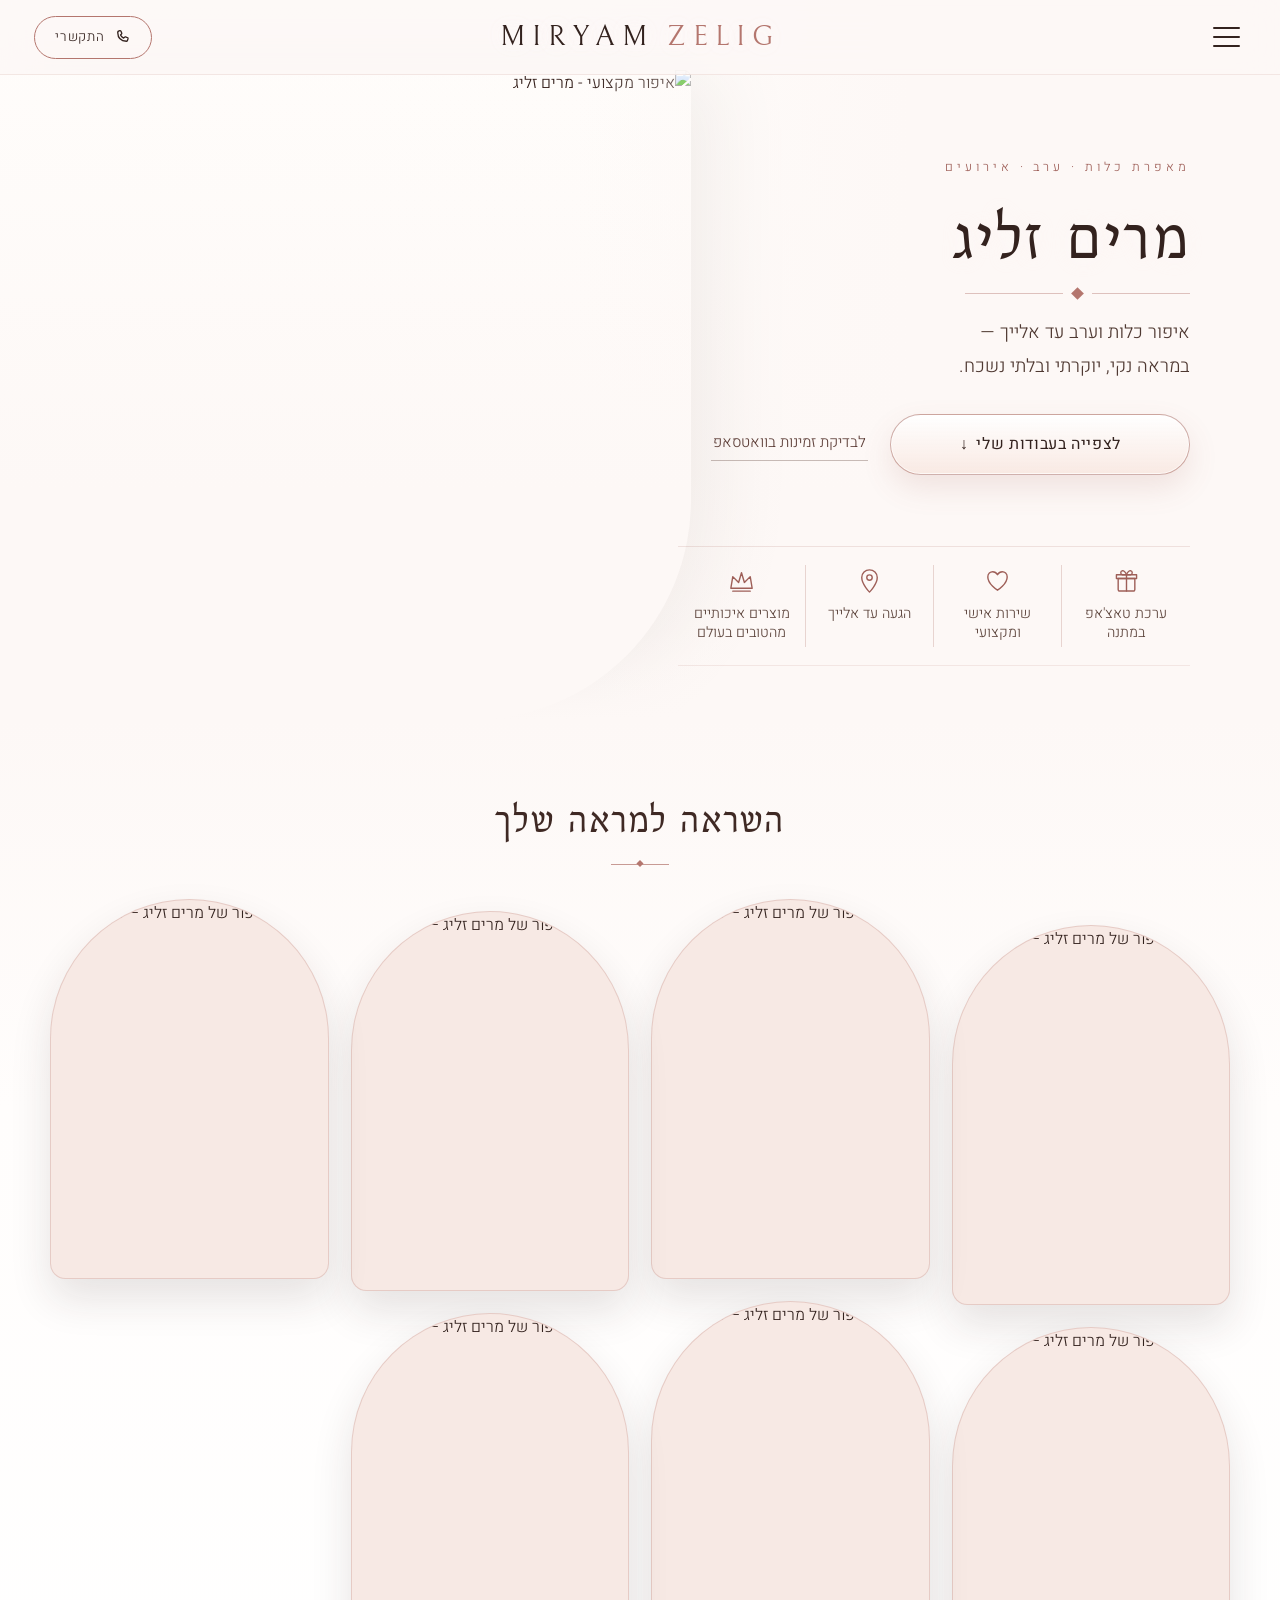
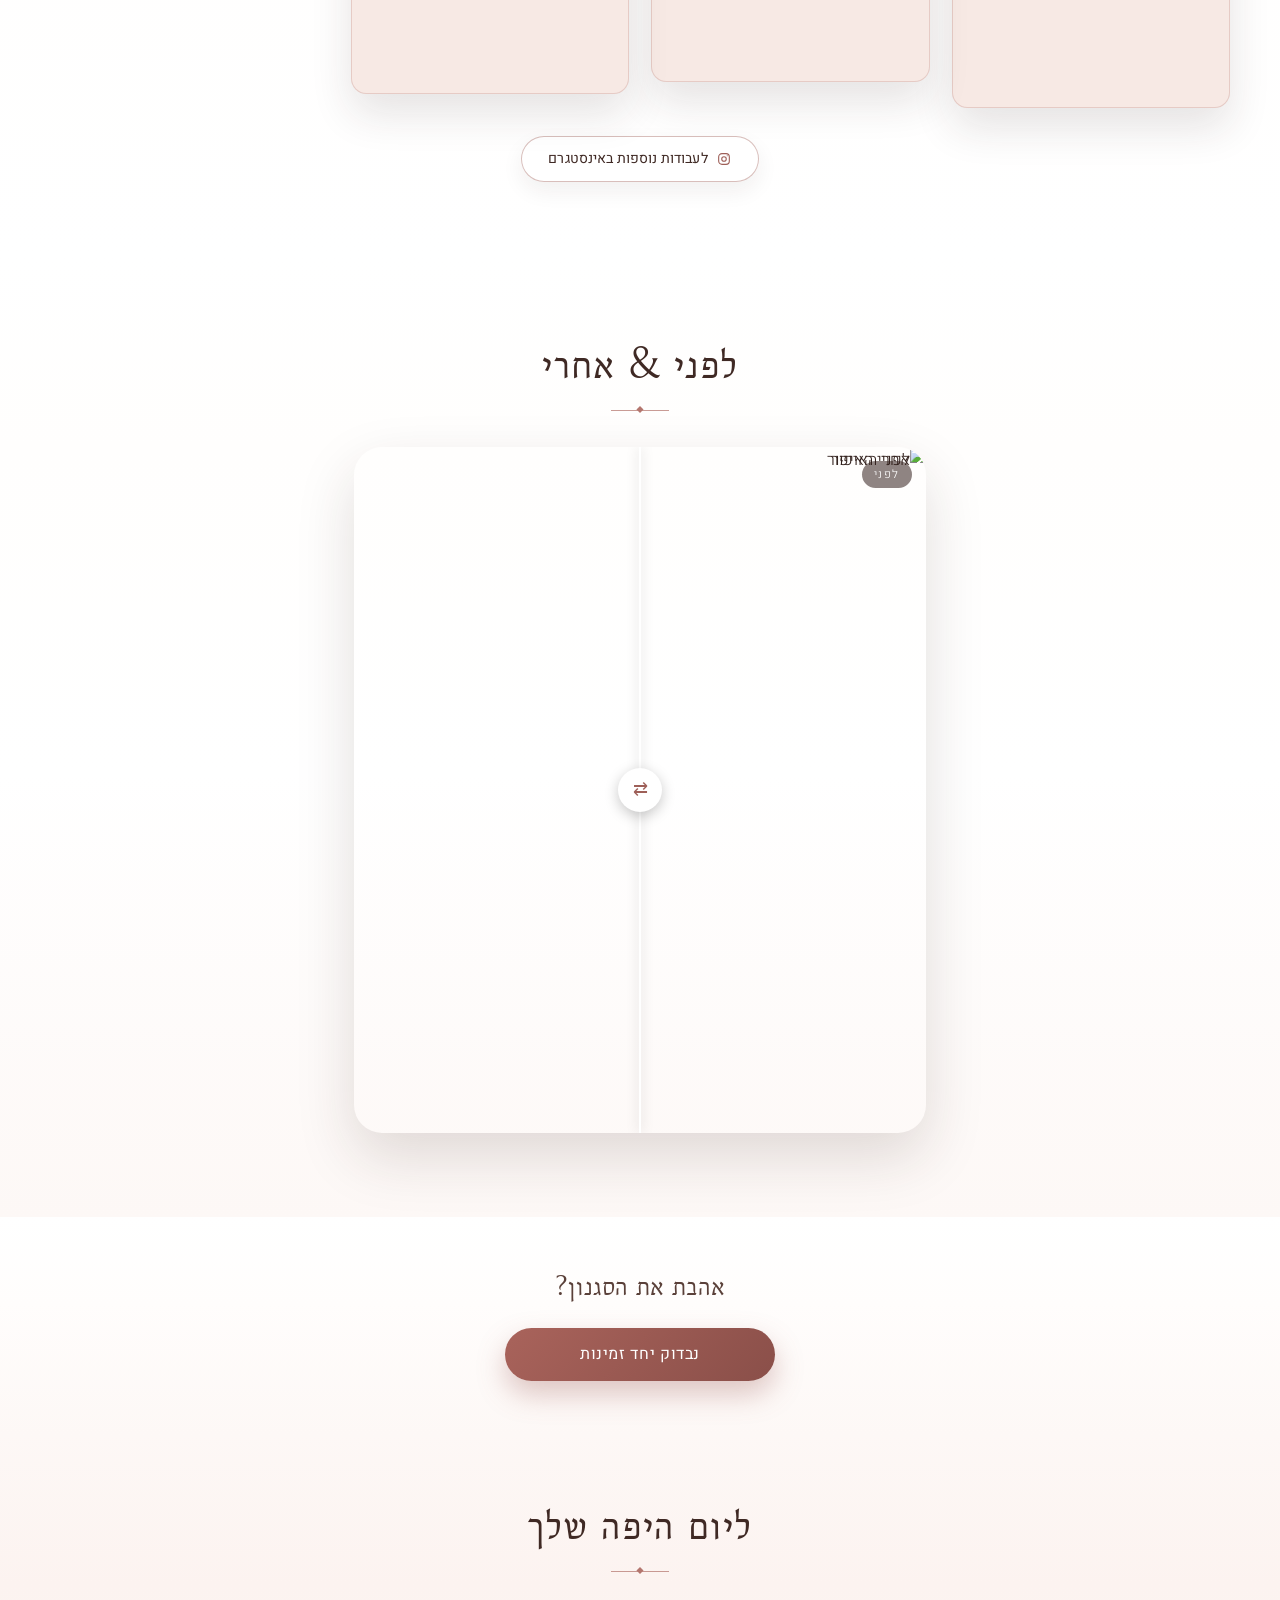
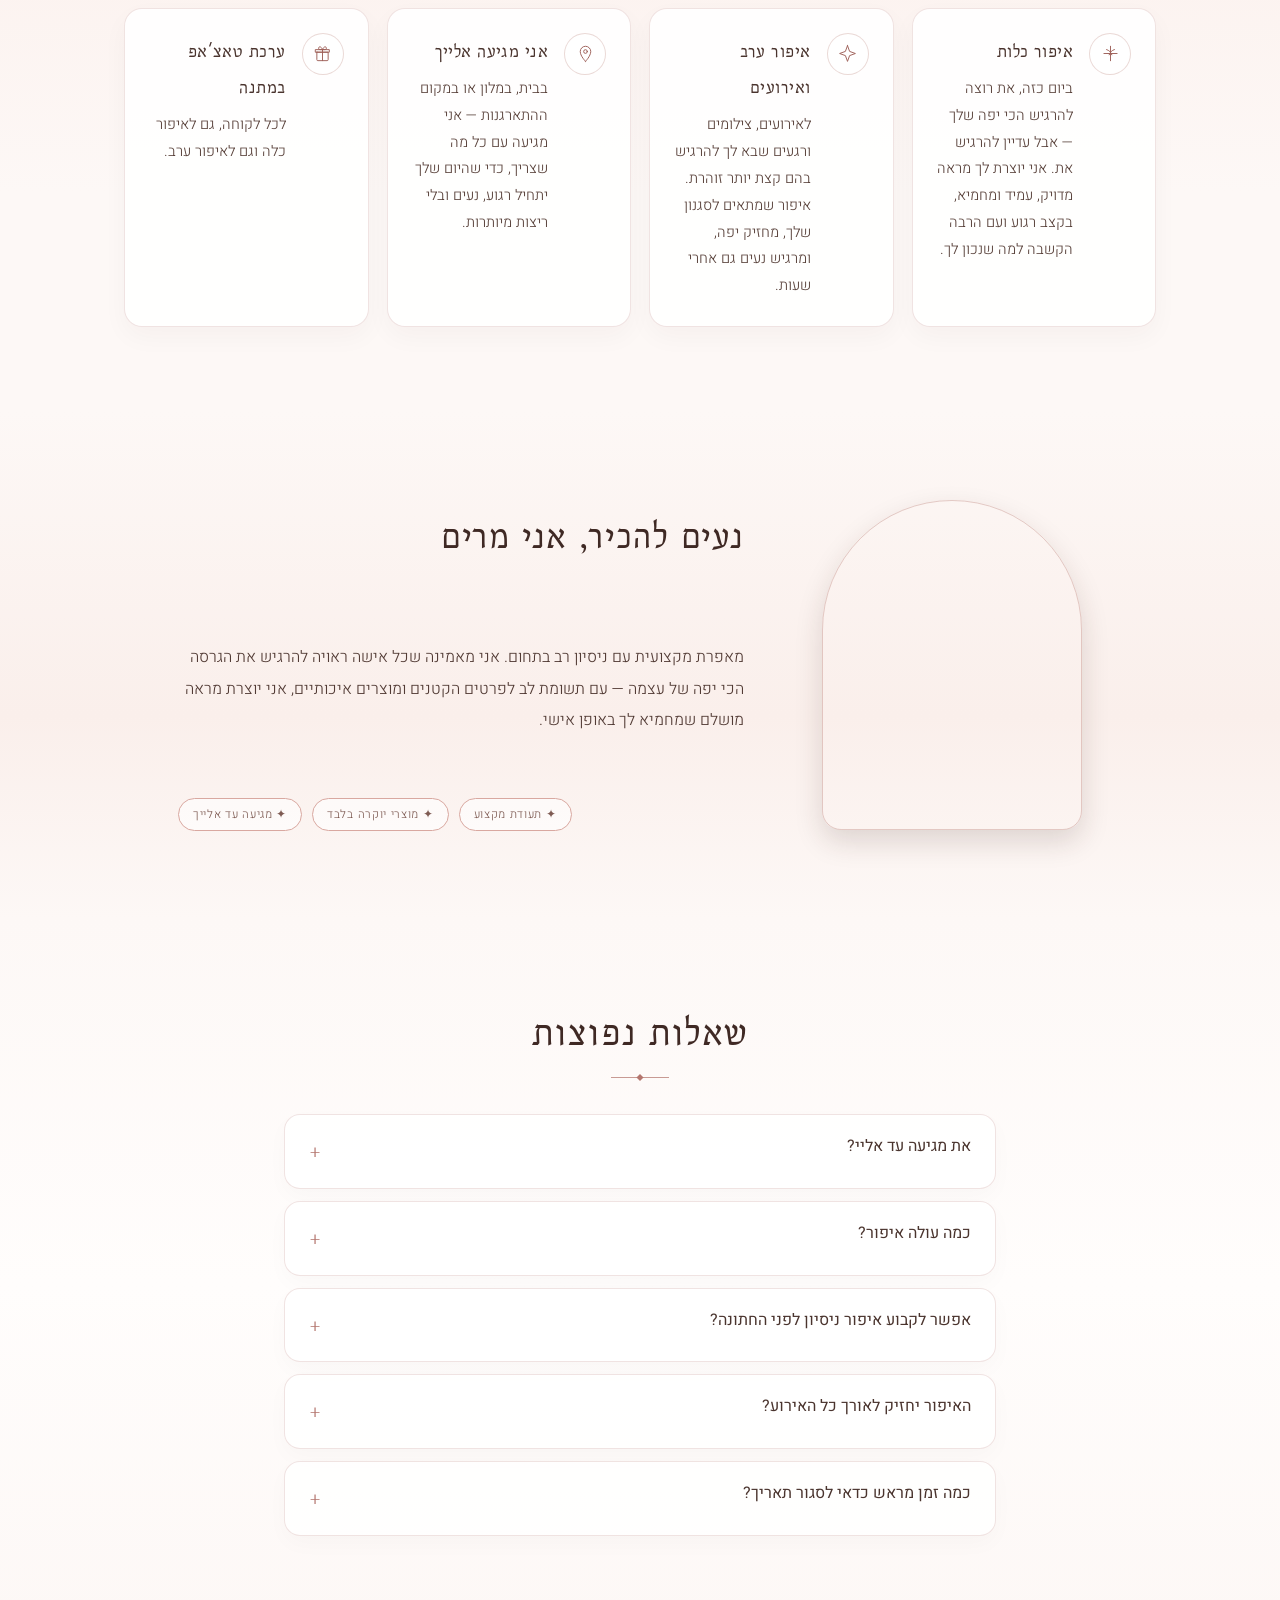
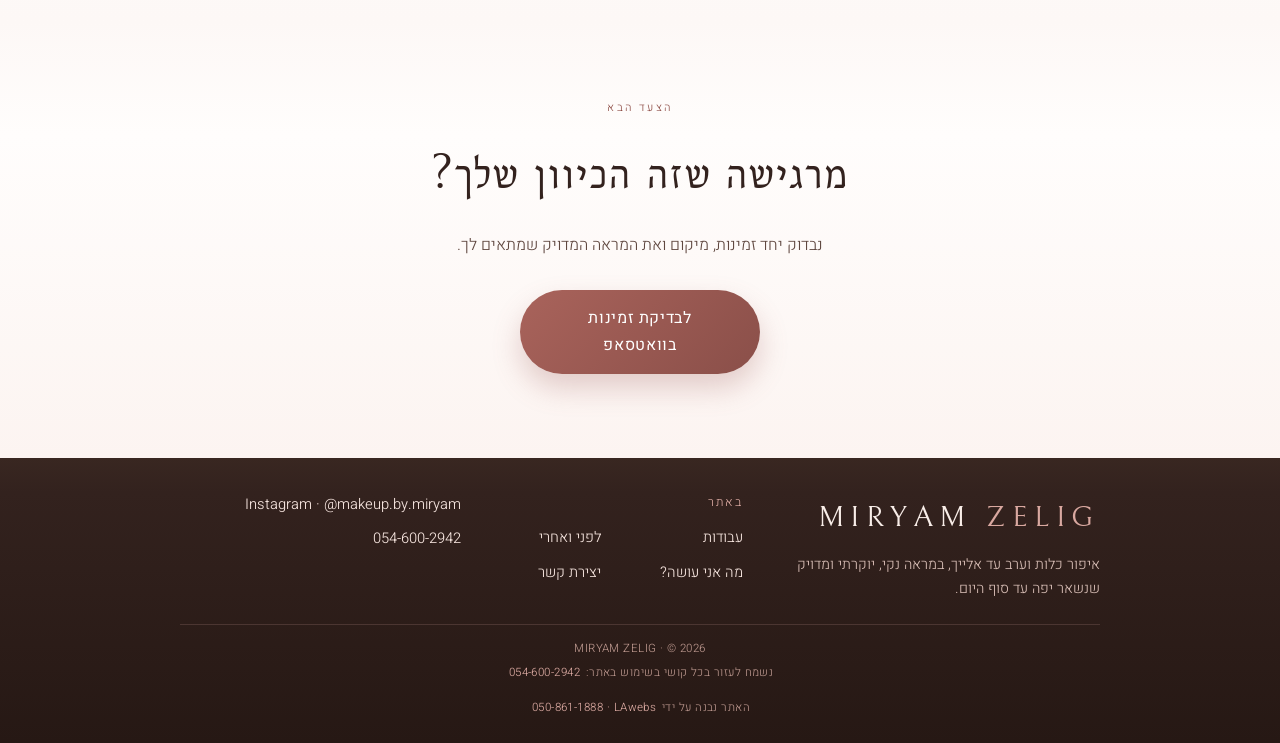
==== index.html @ 98fb84e7 "Add privacy-bounded visitor signal" ====
<!DOCTYPE html>
<html lang="he" dir="rtl">
<head>
<meta charset="UTF-8">
<meta name="viewport" content="width=device-width, initial-scale=1.0">
<title>מרים זליג · מאפרת כלות, ערב ואירועים — איפור עד הבית</title>
<meta name="description" content="מרים זליג — מאפרת מקצועית לכלות, ערב ואירועים. שירות VIP עד הבית בכל רחבי הארץ, עם מוצרי היוקרה הטובים בעולם. קביעת תור מהירה בוואטסאפ.">
<meta name="theme-color" content="#FDF8F6">
<link rel="icon" href="data:image/svg+xml,<svg xmlns='http://www.w3.org/2000/svg' viewBox='0 0 100 100'><text y='.9em' font-size='90'>💄</text></svg>">

<!-- Open Graph — תצוגה מקדימה בשיתוף בוואטסאפ / פייסבוק -->
<meta property="og:type" content="website">
<meta property="og:locale" content="he_IL">
<meta property="og:title" content="מרים זליג · מאפרת מקצועית">
<meta property="og:description" content="איפור כלות, ערב ואירועים ברמה הגבוהה ביותר — מגיעה עד אלייך, עם המוצרים הטובים בעולם.">
<meta property="og:image" content="https://miryamzelig.co.il/gallery/img1.jpeg?v=1783262465709">
<meta property="og:url" content="https://miryamzelig.co.il/">
<meta name="twitter:card" content="summary_large_image">

<link rel="preconnect" href="https://fonts.googleapis.com">
<link rel="preconnect" href="https://fonts.gstatic.com" crossorigin>
<link href="https://fonts.googleapis.com/css2?family=Bellefair&family=Heebo:wght@300;400;500&display=swap" rel="stylesheet">
<link rel="preload" as="image" href="/Miryam_Zelig/gallery/img1.jpeg?v=1783262465709" fetchpriority="high">

<!-- נתונים מובנים לגוגל (עסק מקומי) -->
<script type="application/ld+json">
{
  "@context": "https://schema.org",
  "@type": "BeautySalon",
  "name": "מרים זליג · מאפרת מקצועית",
  "image": "https://miryamzelig.co.il/miryam.jpeg",
  "url": "https://miryamzelig.co.il/",
  "telephone": "+972-54-600-2942",
  "sameAs": ["https://www.instagram.com/makeup.by.miryam/"],
  "areaServed": {"@type": "Country", "name": "Israel"},
  "description": "איפור כלות, ערב ואירועים — שירות עד הבית בכל רחבי הארץ."
}
</script>

<style>
:root{
  --porcelain:#FDF8F6;    /* הרקע שהיא אוהבת */
  --powder:#F7E9E4;
  --blush:#EFD5CC;
  --espresso:#33221E;     /* עוגן כהה */
  --rose:#B4766E;         /* רוז-גולד */
  --rose-deep:#9E5F58;
  --rose-soft:#D9A8A0;
  --white:#FFFFFF;
}
*{margin:0;padding:0;box-sizing:border-box}
html{scroll-behavior:smooth}
body{
  font-family:'Heebo',sans-serif;font-weight:300;
  background:var(--porcelain);color:var(--espresso);
  line-height:1.7;overflow-x:hidden;
  caret-color:var(--rose-deep);
  scrollbar-color:var(--rose-soft) var(--powder);
}
h1,h2,h3{font-family:'Bellefair',serif;font-weight:400;letter-spacing:.02em}
img{display:block}
::selection{background:var(--blush);color:var(--espresso)}
a{text-underline-offset:.22em;text-decoration-thickness:1px}

/* מיקוד מקלדת — נראה על כל פקד, גם מעל תמונה */
:focus-visible{outline:2px solid var(--rose-deep);outline-offset:3px}
.btn:focus-visible,.insta-link:focus-visible,.header-call:focus-visible{outline-offset:4px}

/* דילוג לתוכן */
.skip-link{
  position:absolute;top:0;right:0;z-index:100;
  transform:translateY(-120%);transition:transform .2s;
  background:var(--espresso);color:#fff;text-decoration:none;
  padding:12px 22px;border-radius:0 0 0 14px;font-size:.92rem;
}
.skip-link:focus-visible{transform:translateY(0)}

section[id]{scroll-margin-top:112px}

/* ---------- כותרת עליונה ---------- */
header{
  position:fixed;top:0;right:0;left:0;z-index:50;
  min-height:96px;padding:0 34px;
  display:grid;grid-template-columns:1fr auto 1fr;align-items:center;gap:18px;
  direction:ltr;
  background:rgba(253,248,246,.76);
  border-bottom:1px solid rgba(180,118,110,.14);
  backdrop-filter:blur(18px);
  -webkit-backdrop-filter:blur(18px);
  transition:background .4s,box-shadow .4s,border-color .4s;
}
header.scrolled{background:rgba(253,248,246,.94);border-color:rgba(180,118,110,.24);box-shadow:0 12px 30px rgba(51,34,30,.07)}
.logo{
  grid-column:2;grid-row:1;justify-self:center;
  font-family:'Bellefair',serif;font-size:clamp(1.55rem,4.8vw,2.15rem);letter-spacing:.2em;
  direction:ltr;unicode-bidi:isolate;white-space:nowrap;
  text-shadow:0 1px 18px rgba(253,248,246,.88);
}
.logo span{color:var(--rose)}
.header-call{
  grid-column:1;grid-row:1;justify-self:start;direction:rtl;
  display:inline-flex;align-items:center;gap:8px;
  font-size:.92rem;letter-spacing:.06em;color:var(--espresso);
  text-decoration:none;border:1px solid var(--rose);border-radius:999px;
  padding:10px 22px;background:rgba(253,248,246,.42);
  transition:background .3s,color .3s,box-shadow .3s;
}
.header-call svg{width:18px;height:18px;fill:none;stroke:currentColor;stroke-width:1.8;stroke-linecap:round;stroke-linejoin:round}
.header-call:active,.header-call:hover{background:var(--rose);color:#fff;box-shadow:0 8px 22px rgba(180,118,110,.24)}
.menu-toggle{
  grid-column:3;grid-row:1;justify-self:end;width:44px;height:44px;border:0;background:transparent;color:var(--espresso);
  display:flex;flex-direction:column;align-items:center;justify-content:center;gap:7px;padding:0;cursor:pointer;
}
.menu-toggle span{width:30px;height:2px;background:currentColor;border-radius:999px}

/* ---------- הירו ---------- */
.hero-wrap{position:relative}
.hero{min-height:100svh;display:flex;flex-direction:column;justify-content:flex-end;position:relative;overflow:hidden;background:var(--porcelain)}
.hero-photo{position:absolute;inset:0 0 28% 0}
.hero-photo img{
  width:100%;height:100%;object-fit:cover;object-position:center top;
  transform:translateY(-10%) scale(1.08);transform-origin:center top;
  filter:saturate(1.16) contrast(1.1) brightness(.98) sepia(.035);
}
.hero-fade{
  position:absolute;inset:0;
  background:
    linear-gradient(to bottom,rgba(253,248,246,.02) 0%,rgba(253,248,246,0) 46%,rgba(251,239,232,.22) 54%,rgba(253,248,246,.7) 62%,rgba(253,248,246,.95) 73%,var(--porcelain) 88%),
    radial-gradient(ellipse at center 56%,rgba(253,248,246,0) 0%,rgba(253,248,246,.06) 58%,rgba(253,248,246,.5) 90%);
}
.hero-content{position:relative;z-index:2;text-align:center;padding:0 24px 0}
.eyebrow{font-size:.7rem;letter-spacing:.4em;color:var(--rose);text-transform:uppercase;margin-bottom:14px}
.hero .eyebrow{letter-spacing:.26em;font-size:.76rem;color:var(--rose-deep);margin-bottom:16px}
.hero h1{font-size:clamp(3.15rem,12.4vw,4.8rem);line-height:1.02;margin-bottom:12px;text-shadow:0 1px 20px rgba(253,248,246,.72)}
.hero-divider{display:flex;align-items:center;justify-content:center;gap:10px;margin:0 auto 16px;color:var(--rose)}
.hero-divider::before,.hero-divider::after{content:'';width:74px;height:1px;background:rgba(180,118,110,.42)}
.hero-divider span{width:9px;height:9px;background:var(--rose);transform:rotate(45deg);display:block}
.hero p{font-size:1.08rem;line-height:1.78;color:#4F3932;max-width:460px;margin:0 auto 28px}
.hero-ctas{display:flex;flex-direction:column;align-items:center;gap:14px;justify-content:center}
.btn{
  display:inline-flex;align-items:center;justify-content:center;gap:8px;
  width:min(68vw,500px);min-width:240px;padding:15px 30px;border-radius:999px;
  font-size:1rem;font-weight:400;letter-spacing:.04em;
  text-decoration:none;transition:transform .25s,box-shadow .25s;
}
.btn svg{width:24px;height:24px;fill:none;stroke:currentColor;stroke-width:1.8;stroke-linecap:round;stroke-linejoin:round}
.btn:active{transform:scale(.97)}
.btn-rose{
  background:linear-gradient(135deg,#A9635B,#8A4F49);
  color:#fff;box-shadow:0 13px 28px rgba(158,95,88,.34);
}
.btn-inspire{
  background:linear-gradient(180deg,rgba(255,255,255,.96),rgba(248,231,224,.9));
  color:var(--espresso);
  border:1px solid rgba(154,85,78,.46);
  box-shadow:0 13px 30px rgba(154,85,78,.13),inset 0 0 0 1px rgba(255,255,255,.66);
}
.hero-whatsapp-link{
  display:inline-flex;align-items:center;justify-content:center;
  color:#5F403A;text-decoration:none;font-size:.92rem;
  border-bottom:1px solid rgba(95,64,58,.34);padding:2px 2px 4px;
}
.hero-trust{
  position:relative;z-index:2;width:min(760px,calc(100% - 48px));margin:30px auto 18px;
  display:grid;grid-template-columns:repeat(2,1fr);direction:ltr;color:var(--rose-deep);
}
.hero-trust div{min-height:72px;display:flex;flex-direction:column;align-items:center;justify-content:flex-start;gap:8px;text-align:center;padding:0 10px;border-right:1px solid rgba(180,118,110,.28)}
.hero-trust div:nth-child(2n){border-right:none}
.hero-trust div:nth-child(-n+2){border-bottom:1px solid rgba(180,118,110,.22);padding-bottom:16px}
.hero-trust div:nth-child(n+3){padding-top:16px}
.hero-trust svg{width:29px;height:29px;stroke:currentColor;fill:none;stroke-width:1.45;stroke-linecap:round;stroke-linejoin:round}
.hero-trust span{direction:rtl;font-size:.88rem;line-height:1.35;color:#5F473F}
.hero-scroll{position:relative;z-index:2;text-align:center;padding-bottom:10px;font-size:1.4rem;line-height:1;color:var(--rose);animation:float 2.4s ease-in-out infinite}
@keyframes float{0%,100%{transform:translateY(0)}50%{transform:translateY(6px)}}

/* ---------- סקשנים ---------- */
section{padding:62px 0}
.section-head{text-align:center;padding:0 24px;margin-bottom:30px}
.section-head h2{font-size:2.2rem;line-height:1.18;color:#3F2924}
.section-head .line{width:44px;height:1px;background:rgba(180,118,110,.72);margin:14px auto 0;position:relative}
.section-head .line::after{
  content:'';position:absolute;top:-2.5px;right:50%;transform:translateX(50%) rotate(45deg);
  width:5px;height:5px;background:var(--rose);
}
#works{
  padding-top:54px;
  padding-bottom:48px;
  background:linear-gradient(180deg,var(--porcelain) 0%,#FFFEFD 78%,#fff 100%);
}
#works .section-head{margin-bottom:24px}
#before-after{padding-top:58px;padding-bottom:58px}
#services{
  padding-top:46px!important;
  padding-bottom:50px;
  background:linear-gradient(180deg,#FDF8F6 0%,#FCF3F0 26%,var(--porcelain) 62%,var(--porcelain) 100%);
}
.about + section{
  background:linear-gradient(180deg,#FDF8F6 0%,#FFFDFC 52%,#FDF8F6 100%);
}

/* ---------- שירותים ---------- */
.services{display:flex;flex-direction:column;gap:12px;padding:0 24px;max-width:440px;margin:0 auto}
.service{
  display:flex;gap:16px;align-items:flex-start;
  background:rgba(255,255,255,.9);border:1px solid rgba(180,118,110,.2);
  border-radius:14px;padding:17px 19px;
  box-shadow:0 10px 26px rgba(51,34,30,.035);
}
.service .ic{
  flex:0 0 42px;height:42px;border-radius:50%;
  background:rgba(255,255,255,.72);border:1px solid rgba(180,118,110,.28);
  display:flex;align-items:center;justify-content:center;
  color:var(--rose-deep);
}
.service .ic svg{width:21px;height:21px;fill:none;stroke:currentColor;stroke-width:1.45;stroke-linecap:round;stroke-linejoin:round}
.service h3{font-size:1.22rem;margin-bottom:3px;color:#4A342E}
.service p{font-size:.87rem;line-height:1.74;color:#5B443D}

/* ---------- גלריה ---------- */
.gallery{
  display:flex;gap:14px;overflow-x:auto;padding:4px 24px 22px;
  scroll-snap-type:x mandatory;-webkit-overflow-scrolling:touch;scrollbar-width:none;
}
.gallery::-webkit-scrollbar{display:none}
.frame{
  flex:0 0 70%;max-width:282px;scroll-snap-align:center;
  border-radius:160px 160px 18px 18px;
  overflow:hidden;position:relative;aspect-ratio:3/4.1;
  box-shadow:0 13px 30px rgba(51,34,30,.13);
  border:1px solid rgba(180,118,110,.26);
  background:var(--powder);
}
.frame img{width:100%;height:100%;object-fit:cover;transition:transform 1.2s ease}
.frame.reveal:not(.in) img{transform:scale(1.06)}
.insta-link{
  display:flex;align-items:center;justify-content:center;gap:8px;width:max-content;min-width:238px;max-width:calc(100% - 48px);
  margin:14px auto 0;padding:10px 18px;border:1px solid rgba(154,85,78,.38);border-radius:999px;
  color:#3F2924;background:rgba(255,255,255,.72);
  text-decoration:none;font-size:.88rem;font-weight:400;letter-spacing:.01em;
  box-shadow:0 9px 22px rgba(51,34,30,.065),inset 0 0 0 1px rgba(255,255,255,.58);
  transition:transform .25s ease,border-color .25s ease,box-shadow .25s ease,color .25s ease;
}
.insta-link svg{width:16px;height:16px;flex:0 0 auto;fill:none;stroke:currentColor;stroke-width:1.65;stroke-linecap:round;stroke-linejoin:round;color:var(--rose-deep)}
.insta-link:hover{transform:translateY(-1px);border-color:rgba(154,85,78,.54);color:var(--rose-deep);box-shadow:0 11px 24px rgba(51,34,30,.075),inset 0 0 0 1px rgba(255,255,255,.64)}

/* ---------- קריאה לפעולה באמצע הדף ---------- */
.cta-mid{
  text-align:center;padding:34px 24px 46px;
  background:linear-gradient(180deg,#fff 0%,#FFFDFC 28%,#FDF8F6 66%,#FCF3F0 100%);
}
.cta-mid p{font-family:'Bellefair',serif;font-size:1.42rem;line-height:1.3;margin-bottom:16px;color:#5A4039}
.cta-mid .btn{min-width:0;width:min(76vw,300px);padding:13px 24px}

/* ---------- לפני / אחרי ---------- */
.ba-section{
  background:linear-gradient(180deg,#fff 0%,#FFFEFD 20%,#fff 54%,#FDF8F6 100%);
}
.ba-wrap{padding:0 24px;max-width:420px;margin:0 auto}
.ba{
  position:relative;border-radius:20px;overflow:hidden;aspect-ratio:3/3.6;
  box-shadow:0 16px 40px rgba(51,34,30,.16);touch-action:pan-y;user-select:none;
}
.ba:focus-visible{outline:3px solid #fff;outline-offset:-3px;box-shadow:0 0 0 3px var(--rose-deep)}
.ba-before,.ba-after{position:absolute;inset:0}
.ba-before img,.ba-after img{width:100%;height:100%;object-fit:cover}
.ba-before::after{
  content:'לפני';position:absolute;top:14px;right:14px;
  background:rgba(51,34,30,.55);color:#fff;font-size:.72rem;letter-spacing:.14em;
  padding:4px 12px;border-radius:999px;
}
.ba-after{clip-path:inset(0 0 0 50%)}
.ba-after::after{
  content:'אחרי';position:absolute;top:14px;left:14px;
  background:var(--rose-deep);color:#fff;font-size:.72rem;letter-spacing:.14em;
  padding:4px 12px;border-radius:999px;
}
.ba-handle{
  position:absolute;top:0;bottom:0;width:54px;left:50%;transform:translateX(-50%);
  cursor:ew-resize;touch-action:none;
}
.ba-handle::before{
  content:'';position:absolute;top:0;bottom:0;left:50%;width:2px;transform:translateX(-50%);
  background:#fff;box-shadow:0 0 12px rgba(0,0,0,.25);
}
.ba-handle::after{
  content:'⇄';position:absolute;top:50%;left:50%;transform:translate(-50%,-50%);
  width:44px;height:44px;border-radius:50%;background:#fff;color:var(--rose-deep);
  display:flex;align-items:center;justify-content:center;font-size:1.1rem;
  box-shadow:0 4px 14px rgba(0,0,0,.22);
}

/* ---------- המלצות ---------- */

/* ---------- אודות ---------- */
.about{padding-top:48px;background:linear-gradient(180deg,#FDF8F6 0%,#FAEFEB 58%,#F9ECE8 78%,#FDF8F6 100%)}
.about-inner{padding:0 28px;max-width:420px;margin:0 auto;text-align:center}
.about-photo{
  width:152px;height:190px;margin:0 auto 20px;
  border-radius:85px 85px 14px 14px;
  border:1px solid rgba(180,118,110,.35);
  box-shadow:0 12px 28px rgba(51,34,30,.15);
  overflow:hidden;
}
.about-photo img{width:100%;height:100%;object-fit:cover}
.about h2{font-size:2rem;margin-bottom:12px;color:#3F2924}
.about p{font-size:.95rem;line-height:1.9;color:#523B35;margin-bottom:10px}
.badges{display:flex;justify-content:center;gap:10px;flex-wrap:wrap;margin-top:20px}
.badge{
  font-size:.72rem;letter-spacing:.06em;border:1px solid var(--rose-soft);
  color:#7E5B53;border-radius:999px;padding:6px 14px;background:rgba(255,255,255,.65);
}

/* ---------- שאלות נפוצות ---------- */
.faq-list{padding:0 24px;max-width:460px;margin:0 auto;display:flex;flex-direction:column;gap:10px}
.faq{
  background:rgba(255,255,255,.86);border:1px solid rgba(180,118,110,.2);
  border-radius:14px;padding:0 18px;
  box-shadow:0 8px 22px rgba(51,34,30,.025);
}
.faq summary{
  cursor:pointer;list-style:none;display:flex;justify-content:space-between;
  align-items:flex-start;gap:12px;padding:15px 0;font-size:.95rem;font-weight:400;color:#4A342E;
}
.faq summary::-webkit-details-marker{display:none}
.faq summary::after{
  content:'+';font-family:'Bellefair',serif;font-size:1.35rem;color:var(--rose);
  transition:transform .3s;flex:0 0 auto;
}
.faq[open] summary::after{transform:rotate(45deg)}
.faq p{font-size:.88rem;line-height:1.76;color:#5C453E;padding-bottom:16px}

/* ---------- יצירת קשר ---------- */
.contact{
  background:
    linear-gradient(180deg,#FDF8F6 0%,#FFFDFC 18%,#FCF4F1 62%,#F8EDEA 100%);
  color:var(--espresso);text-align:center;padding:54px 26px 66px;
}
.contact .eyebrow{color:#8F4F48;letter-spacing:.22em}
.contact h2{font-size:2.55rem;margin-bottom:14px;color:var(--espresso)}
.contact p{font-size:.95rem;line-height:1.85;color:#604840;max-width:310px;margin:0 auto 30px}
.contact-ctas{display:flex;flex-direction:column;gap:12px;width:min(320px,100%);margin:0 auto;align-items:stretch}
.contact .btn{width:100%;min-width:0}
.btn-wa{
  background:linear-gradient(135deg,#A9635B,#8A4F49);
  color:#fff;box-shadow:0 14px 28px rgba(158,95,88,.28);
}

.site-footer{
  background:
    linear-gradient(180deg,#392721 0%,#33221E 12%,#261814 100%);
  color:#F8EDE8;padding:34px 24px 20px;text-align:right;
}
.footer-inner{max-width:920px;margin:0 auto;display:grid;gap:20px}
.footer-brand{text-align:center}
.footer-logo{
  direction:ltr;unicode-bidi:isolate;
  font-family:'Bellefair',serif;font-size:1.85rem;letter-spacing:.22em;
  color:#F8EDE8;margin-bottom:10px;
}
.footer-logo span{color:var(--rose-soft)}
.footer-brand p{max-width:310px;margin:0 auto;color:#D5BBB3;font-size:.9rem;line-height:1.7}
.footer-links{display:grid;grid-template-columns:repeat(2,minmax(120px,1fr));gap:10px 22px;justify-items:center;max-width:330px;margin:0 auto}
.footer-meta{display:grid;gap:8px;justify-items:center}
.footer-title{font-size:.76rem;letter-spacing:.16em;color:var(--rose-soft);text-transform:uppercase;margin-bottom:2px}
.footer-title{grid-column:1/-1}
.footer-links a,.footer-meta a{
  color:#F4E3DD;text-decoration:none;font-size:.92rem;
  transition:color .25s,transform .25s;
}
.footer-links a:active,.footer-meta a:active,
.footer-links a:hover,.footer-meta a:hover{color:#fff;transform:translateY(-1px)}
.footer-bottom{
  max-width:920px;margin:22px auto 0;padding-top:14px;border-top:1px solid rgba(217,168,160,.18);
  color:#B8948B;text-align:center;font-size:.72rem;line-height:1.8;letter-spacing:.04em;
}
/* inline-block + padding מעלה את שטח ההקשה מ-17px לגובה תקני */
.footer-bottom a{color:#D9A8A0;text-decoration:none;display:inline-block;padding:4px 2px}
.footer-credit{margin-top:6px}

/* ---------- אנימציות גילוי ---------- */
.reveal{opacity:0;transform:translateY(22px);transition:opacity .7s ease,transform .7s ease}
.reveal.in{opacity:1;transform:none}
@media (prefers-reduced-motion:reduce){
  /* גורף — כלל ספציפי יותר בהמשך הקובץ לא יחזיר אנימציה */
  *,*::before,*::after{
    animation-duration:.01ms!important;
    animation-iteration-count:1!important;
    transition-duration:.01ms!important;
  }
  html{scroll-behavior:auto}
  .reveal{opacity:1;transform:none}
  .frame.reveal:not(.in) img{transform:none}
}

@media(max-width:480px){
  /* אין לגעת בגובה כל עוד עצירות ה-hero-fade הן באחוזים: הקטנת ההירו מקטינה
     איתה את אזור העמעום, והטקסט נוחת בחזרה על התמונה. */
  .hero{min-height:930px}
  section[id]{scroll-margin-top:18px}
  header{
    position:absolute;top:0;right:0;left:0;z-index:50;
    min-height:0;height:0;padding:0;display:block;overflow:visible;
    background:transparent;
    box-shadow:none;border-bottom:0;
    backdrop-filter:none;
    -webkit-backdrop-filter:none;
  }
  header::before{
    content:'';position:absolute;top:0;right:0;left:0;height:108px;pointer-events:none;
    background:linear-gradient(to bottom,rgba(253,248,246,.82) 0%,rgba(253,248,246,.44) 48%,rgba(253,248,246,0) 100%);
  }
  header.scrolled{background:transparent;border-color:transparent;box-shadow:none}
  .logo{
    position:absolute;top:31px;left:50%;transform:translateX(-50%);
    display:block;width:max-content;max-width:none;grid-column:auto;grid-row:auto;
    font-size:1.16rem;line-height:1;letter-spacing:.18em;color:#32211D;
    text-shadow:0 1px 18px rgba(253,248,246,.96),0 0 1px rgba(255,255,255,.72);
  }
  .header-call,.menu-toggle{display:none}
  .hero-photo{inset:0 0 17%}
  .hero-photo img{transform:translate(-4%,-8%) scale(1.08);filter:saturate(1.12) contrast(1.08) brightness(1.02) sepia(0)}
  .hero-fade{
    background:
      radial-gradient(ellipse 105% 20% at 50% 61%,rgba(253,248,246,.64) 0%,rgba(253,248,246,.48) 36%,rgba(253,248,246,.18) 66%,rgba(253,248,246,0) 100%),
      linear-gradient(to bottom,rgba(253,248,246,0) 0%,rgba(253,248,246,0) 42%,rgba(255,242,235,.34) 49%,rgba(253,248,246,.86) 57%,rgba(253,248,246,.98) 70%,var(--porcelain) 91%),
      radial-gradient(ellipse 126% 32% at 50% 58%,rgba(255,242,235,.32) 0%,rgba(253,248,246,.24) 48%,rgba(253,248,246,0) 86%),
      radial-gradient(ellipse 130% 70% at 50% 78%,rgba(253,248,246,0) 0%,rgba(253,248,246,.06) 74%,rgba(253,248,246,.18) 100%);
  }
  .hero-content{transform:translateY(-130px)}
  .hero .eyebrow{
    display:inline-block;padding:0 8px;font-size:.72rem;font-weight:500;color:#8F4F48;
    margin-bottom:16px;background:transparent;transform:translateY(3px);
    text-shadow:
      0 1px 0 rgba(253,248,246,.86),
      0 0 10px rgba(253,248,246,.76),
      0 0 20px rgba(253,248,246,.48);
  }
  .hero h1{font-size:3.62rem;margin-bottom:10px}
  .hero-divider{margin-bottom:13px;color:#C27A72}
  .hero-divider::before,.hero-divider::after{width:92px;background:rgba(194,122,114,.48)}
  .hero-divider span{width:9px;height:9px;background:#C27A72}
  .hero p{font-size:.92rem;max-width:334px;margin-bottom:18px}
  .hero .btn{width:min(66vw,310px);min-width:232px;padding:13px 24px;font-size:.96rem}
  .hero .btn svg{width:22px;height:22px}
  .hero .btn-inspire{width:min(70vw,330px);min-width:248px;padding:14px 26px;font-size:.98rem}
  .hero-whatsapp-link{margin-top:2px;font-size:.9rem}
  .btn-rose{background:linear-gradient(135deg,#A9635B 0%,#8A4F49 100%);box-shadow:0 12px 26px rgba(158,95,88,.3)}
  .hero-trust{width:calc(100% - 36px);margin:20px auto 8px}
  .hero-trust span{font-size:.75rem}
  .hero-trust svg{width:25px;height:25px}
  .hero-scroll{font-size:1.1rem;padding-bottom:0;opacity:.72}
  #works{padding-top:40px}
  .faq-list{gap:8px;padding:0 24px}
  .faq{border-radius:12px;padding:0 15px;background:rgba(255,255,255,.78)}
  .faq summary{padding:12px 0;font-size:.88rem;gap:8px}
  .faq summary::after{font-size:1.1rem}
  .faq p{font-size:.82rem;line-height:1.7;padding-bottom:13px}
}

/* ---------- דסקטופ ---------- */
@media(min-width:820px) and (max-width:1099px){
  header{
    min-height:66px;
    padding:12px 28px;
    background:rgba(253,248,246,.8);
  }
  .logo{font-size:1.58rem;letter-spacing:.24em}
  .header-call{padding:8px 18px;font-size:.8rem}
  .menu-toggle{width:40px;height:40px}
  .menu-toggle span{width:27px}

  .hero{
    min-height:1120px;
    justify-content:flex-end;
    align-items:center;
    padding:0!important;
    background:linear-gradient(180deg,#FFFDFB 0%,var(--porcelain) 72%,#FDF8F6 100%);
  }
  .hero-photo{
    top:76px;
    right:auto;
    bottom:auto;
    left:50%;
    width:min(650px,calc(100% - 88px));
    height:560px;
    transform:translateX(-50%);
    overflow:hidden;
    border-radius:0 0 240px 240px;
    box-shadow:none;
  }
  .hero-photo img{
    object-position:center 16%;
    transform:none;
    filter:saturate(1.1) contrast(1.06) brightness(1.01) sepia(.02);
  }
  .hero-fade{
    background:
      linear-gradient(to bottom,rgba(253,248,246,.06) 0%,rgba(253,248,246,0) 44%,rgba(253,248,246,.28) 54%,rgba(253,248,246,.92) 67%,var(--porcelain) 82%),
      radial-gradient(ellipse at center 54%,rgba(253,248,246,0) 0%,rgba(253,248,246,.08) 55%,rgba(253,248,246,.58) 100%);
  }
  .hero-content{
    width:min(620px,calc(100% - 86px));
    margin:0 auto 18px;
    padding:0;
    text-align:center;
    transform:none;
  }
  .hero .eyebrow{font-size:.78rem;letter-spacing:.34em;margin-bottom:16px}
  .hero h1{font-size:clamp(4.2rem,8.6vw,5.7rem);margin-bottom:13px}
  .hero-divider{margin-bottom:17px}
  .hero-divider::before,.hero-divider::after{width:96px}
  .hero p{font-size:1.08rem;line-height:1.78;max-width:480px;margin:0 auto 26px}
  .hero-ctas{flex-direction:column;gap:12px}
  .btn{width:auto}
  .hero .btn-inspire{width:min(380px,70vw);min-width:290px;padding:15px 32px}
  .hero-whatsapp-link{font-size:.92rem}
  .hero-trust{
    width:min(640px,calc(100% - 92px));
    margin:0 auto 20px;
    padding:18px 0;
    border-top:1px solid rgba(180,118,110,.18);
    border-bottom:1px solid rgba(180,118,110,.14);
  }
  .hero-trust div{min-height:76px}
  .hero-trust svg{width:28px;height:28px}
  .hero-trust span{font-size:.84rem}
  .hero-scroll{padding-bottom:24px}

  section{padding:78px 0}
  .section-head{margin-bottom:34px}
  .section-head h2{font-size:2.7rem}
  #works{padding-top:80px;padding-bottom:68px;background:linear-gradient(180deg,#FDF8F6 0%,#FFFDFC 38%,#fff 100%)}
  .gallery{
    display:grid;
    grid-template-columns:repeat(3,minmax(0,1fr));
    gap:20px;
    width:min(840px,calc(100% - 72px));
    margin:0 auto;
    padding:0;
    overflow:visible;
  }
  .frame{
    flex:none;
    max-width:none;
    width:100%;
    border-radius:150px 150px 18px 18px;
    box-shadow:0 18px 38px rgba(51,34,30,.12);
  }
  .frame:nth-child(2),.frame:nth-child(5){transform:translateY(22px)}
  .frame:nth-child(4),.frame:nth-child(7){transform:translateY(10px)}
  .insta-link{margin-top:50px}

  #before-after{padding-top:78px;padding-bottom:78px}
  .ba-wrap{max-width:560px}
  .ba{border-radius:26px;box-shadow:0 22px 54px rgba(51,34,30,.14)}
  .cta-mid{padding:48px 24px 52px}
  .cta-mid p{font-size:1.75rem}

  #services{padding-top:58px!important;padding-bottom:78px}
  .services{max-width:760px;gap:14px}
  .service{padding:22px 24px;border-radius:17px}

  .about{padding:78px 0;background:linear-gradient(180deg,#FDF8F6 0%,#FAEFEB 60%,#FDF8F6 100%)}
  .about-inner{max-width:740px;padding:0 38px}
  .about-photo{width:190px;height:238px}
  .about h2{font-size:2.45rem}
  .about p{font-size:.98rem}
  .faq-list{max-width:700px}
  .contact h2{font-size:2.85rem}
  .contact p{max-width:430px}
  .footer-inner{grid-template-columns:1fr 1fr;align-items:start}
  .footer-brand{grid-column:1/-1;text-align:center}
}

@media(min-width:820px){
  .gallery .reveal{
    opacity:1;
    transform:none;
  }
  .gallery .frame.reveal:not(.in) img{transform:none}
  .gallery .frame img{transition:transform .7s ease}

  .hero-trust{grid-template-columns:repeat(4,1fr)}
  .hero-trust div:nth-child(-n+2){border-bottom:none;padding-bottom:0}
  .hero-trust div:nth-child(n+3){padding-top:0}
  .hero-trust div:nth-child(2n){border-right:1px solid rgba(180,118,110,.28)}
  .hero-trust div:last-child{border-right:none}

    }

@media(min-width:1100px){
  header{
    min-height:70px;
    padding:13px 34px;
    background:rgba(253,248,246,.78);
  }
  .logo{font-size:1.78rem;letter-spacing:.24em}
  .header-call{padding:9px 20px;font-size:.84rem}
  .menu-toggle{width:40px;height:40px}
  .menu-toggle span{width:27px}

  .hero{
    min-height:720px;
    justify-content:center;
    align-items:flex-end;
    padding:0 7vw 0 0!important;
    background:
      linear-gradient(180deg,#FFFDFB 0%,var(--porcelain) 68%,#FDF8F6 100%);
  }
  .hero-photo{
    inset:70px 46vw 0 0;
    overflow:hidden;
    border-bottom-right-radius:220px;
    box-shadow:34px 0 70px rgba(51,34,30,.08);
  }
  .hero-photo img{
    transform:none;
    object-position:center top;
    filter:saturate(1.13) contrast(1.09) brightness(1.02) sepia(.015);
  }
  .hero-fade{
    background:
      linear-gradient(90deg,rgba(253,248,246,0) 0%,rgba(253,248,246,.01) 45%,rgba(253,248,246,.5) 58%,var(--porcelain) 71%),
      linear-gradient(to top,var(--porcelain) 0%,rgba(253,248,246,.26) 12%,rgba(253,248,246,0) 36%);
  }
  .hero-content{
    width:min(520px,40vw);
    margin:0 0 88px auto;
    padding:0;
    text-align:right;
  }
  .hero .eyebrow{
    font-size:.78rem;
    letter-spacing:.32em;
    margin-bottom:18px;
  }
  .hero h1{
    font-size:clamp(4.4rem,6vw,6.6rem);
    margin-bottom:14px;
  }
  .hero-divider{
    justify-content:flex-start;
    margin:0 0 18px auto;
  }
  .hero-divider::before,.hero-divider::after{width:98px}
  .hero p{
    max-width:500px;
    margin:0 0 30px auto;
    font-size:1.15rem;
    line-height:1.85;
  }
  .hero-ctas{
    flex-direction:row;
    justify-content:flex-start;
    align-items:center;
    gap:22px;
  }
  .btn{width:auto}
  .hero .btn-inspire{
    min-width:300px;
    padding:16px 34px;
  }
  .hero-whatsapp-link{font-size:.95rem}
  .hero-trust{
    position:absolute;
    z-index:3;
    right:7vw;
    bottom:54px;
    width:min(520px,40vw);
    margin:0;
    padding:18px 0;
    border-top:1px solid rgba(180,118,110,.18);
    border-bottom:1px solid rgba(180,118,110,.14);
  }
  .hero-trust div{min-height:82px}
  .hero-trust svg{width:31px;height:31px}
  .hero-trust span{font-size:.9rem}
  .hero-scroll{
    display:none;
  }

  section{padding:86px 0}
  .section-head{margin-bottom:36px}
  .section-head h2{font-size:2.85rem}
  .section-head .line{width:58px;margin-top:18px}
  #works{
    padding-top:72px;
    padding-bottom:74px;
    background:linear-gradient(180deg,#FDF8F6 0%,#FFFDFC 34%,#fff 100%);
  }
  #works .section-head{margin-bottom:34px}
  .gallery{
    display:grid;
    grid-template-columns:repeat(4,minmax(0,1fr));
    gap:22px;
    width:min(1180px,calc(100% - 96px));
    margin:0 auto;
    padding:0;
    overflow:visible;
  }
  .frame{
    flex:none;
    max-width:none;
    width:100%;
    border-radius:180px 180px 20px 20px;
    box-shadow:0 20px 42px rgba(51,34,30,.12);
  }
  .frame:nth-child(1),.frame:nth-child(5){transform:translateY(26px)}
  .frame:nth-child(3),.frame:nth-child(7){transform:translateY(12px)}
  .insta-link{margin-top:54px}

  #before-after{padding-top:82px;padding-bottom:84px}
  .ba-wrap{max-width:620px}
  .ba{border-radius:28px;box-shadow:0 24px 58px rgba(51,34,30,.15)}

  .cta-mid{
    padding:50px 24px 54px;
    background:linear-gradient(180deg,#fff 0%,#FFFDFC 40%,#FDF8F6 100%);
  }
  .cta-mid p{font-size:1.85rem;margin-bottom:22px}
  .cta-mid .btn{width:auto;min-width:270px}

  #services{padding-top:64px!important;padding-bottom:84px}
  .services{
    max-width:1080px;
    flex-direction:row;
    gap:18px;
  }
  .service{
    flex:1;
    padding:24px 24px 26px;
    border-radius:18px;
  }
  .service h3{font-size:1.34rem;margin-bottom:7px}
  .service p{font-size:.92rem;line-height:1.82}

  .about{padding:88px 0;background:linear-gradient(180deg,#FDF8F6 0%,#FAEFEB 60%,#FDF8F6 100%)}
  .about-inner{
    max-width:980px;
    display:grid;
    grid-template-columns:minmax(0,1fr) 300px;
    gap:58px;
    align-items:center;
    text-align:right;
    direction:ltr;
  }
  .about-photo{
    grid-column:2;
    grid-row:1 / span 3;
    justify-self:center;
    width:260px;
    height:330px;
    margin:0;
    border-radius:150px 150px 22px 22px;
  }
  .about h2,
  .about p,
  .badges{
    grid-column:1;
    direction:rtl;
  }
  .about h2{font-size:2.7rem;align-self:end}
  .about p{font-size:1rem;line-height:1.95;max-width:570px;margin:0}
  .badges{justify-content:flex-end;align-self:start;margin-top:4px}

  .faq-list{max-width:760px;gap:12px}
  .faq{border-radius:16px;padding:0 24px}
  .faq summary{font-size:1rem;padding:18px 0}
  .faq p{font-size:.94rem}

  .contact{
    padding:76px 26px 84px;
    background:linear-gradient(180deg,#FDF8F6 0%,#FFFDFC 26%,#FCF4F1 100%);
  }
  .contact h2{font-size:3.15rem}
  .contact p{max-width:460px;font-size:1rem}
  .contact-ctas{flex-direction:row;justify-content:center;width:auto}
  .contact .btn{width:240px}

  .footer-inner{grid-template-columns:1.2fr .8fr 1fr;align-items:start}
  .footer-brand{text-align:right}
  .footer-brand p{margin:0}
  .footer-links{margin:0;justify-items:start}
  .footer-meta{justify-items:start}
}
</style>
<noscript><style>.reveal{opacity:1!important;transform:none!important}</style></noscript>
</head>
<body>

<a class="skip-link" href="#main">דילוג לתוכן הראשי</a>

<header id="header">
  <div class="logo" lang="en">MIRYAM <span>ZELIG</span></div>
  <a class="header-call" href="tel:0546002942" aria-label="התקשרות למרים זליג">
    <svg viewBox="0 0 24 24" aria-hidden="true"><path d="M6.6 4.4 9 3.5c.6-.2 1.2.1 1.5.6l1.1 2.6c.2.5.1 1-.3 1.4L10 9.4c.9 1.8 2.3 3.2 4.1 4.1l1.3-1.3c.4-.4.9-.5 1.4-.3l2.6 1.1c.6.2.8.9.6 1.5l-.9 2.4c-.2.5-.7.8-1.2.8C10.8 17.5 6.5 13.2 6.3 6c0-.6.3-1.1.8-1.3Z"/></svg>
    <span>התקשרי</span>
  </a>
  <a class="menu-toggle" href="#contact" aria-label="מעבר ליצירת קשר"><span></span><span></span><span></span></a>
</header>

<main id="main">

<!-- הירו -->
<div class="hero-wrap">
<section class="hero" style="padding:0">
  <div class="hero-photo"><img src="/Miryam_Zelig/gallery/img1.jpeg?v=1783262465709" alt="איפור מקצועי - מרים זליג" fetchpriority="high"></div>
  <div class="hero-fade"></div>
  <div class="hero-content">
    <div class="eyebrow">מאפרת כלות · ערב · אירועים</div>
    <h1>מרים זליג</h1>
    <div class="hero-divider" aria-hidden="true"><span></span></div>
    <p>איפור כלות וערב עד אלייך —<br>במראה נקי, יוקרתי ובלתי נשכח.</p>
    <div class="hero-ctas">
      <a class="btn btn-inspire" href="#works">
        <span>לצפייה בעבודות שלי</span>
        <span aria-hidden="true">↓</span>
      </a>
      <a class="hero-whatsapp-link" href="https://wa.me/972546002942?text=היי%20מרים%20🙂%20אשמח%20לשמוע%20פרטים%20על%20איפור">
        <span>לבדיקת זמינות בוואטסאפ</span>
      </a>
    </div>
  </div>
  <div class="hero-scroll" aria-hidden="true">⌄</div>
</section>

<div class="hero-trust" role="list" aria-label="יתרונות השירות">
  <div role="listitem">
    <svg viewBox="0 0 32 32" aria-hidden="true"><path d="m5 24 2-12 6 6 3-10 3 10 6-6 2 12H5Z"/><path d="M7 27h18"/></svg>
    <span>מוצרים איכותיים<br>מהטובים בעולם</span>
  </div>
  <div role="listitem">
    <svg viewBox="0 0 32 32" aria-hidden="true"><path d="M16 28s8-8.1 8-15a8 8 0 1 0-16 0c0 6.9 8 15 8 15Z"/><circle cx="16" cy="13" r="2.8"/></svg>
    <span>הגעה עד אלייך</span>
  </div>
  <div role="listitem">
    <svg viewBox="0 0 32 32" aria-hidden="true"><path d="M16 26S6 19.8 6 12.4C6 8.9 8.6 7 11.1 7c2 0 3.7 1.1 4.9 3 1.2-1.9 2.9-3 4.9-3C23.4 7 26 8.9 26 12.4 26 19.8 16 26 16 26Z"/></svg>
    <span>שירות אישי<br>ומקצועי</span>
  </div>
  <div role="listitem">
    <svg viewBox="0 0 32 32" aria-hidden="true"><path d="M7.4 14h17.2v11.4a1.5 1.5 0 0 1-1.5 1.5H8.9a1.5 1.5 0 0 1-1.5-1.5V14Z"/><path d="M5.6 10.1h20.8V14H5.6z"/><path d="M16 10.1v16.8"/><path d="M16 10.1c-1-2.6-2.4-4.3-4.2-4.3a2.2 2.2 0 0 0 0 4.3H16Z"/><path d="M16 10.1c1-2.6 2.4-4.3 4.2-4.3a2.2 2.2 0 0 1 0 4.3H16Z"/></svg>
    <span>ערכת טאצ'אפ<br>במתנה</span>
  </div>
</div>
</div>

<!-- גלריה — קודם מראים את העבודות, אחר כך מספרים -->
<section id="works">
  <div class="section-head reveal">
    <h2>השראה למראה שלך</h2>
    <div class="line"></div>
  </div>
  <div class="gallery" tabindex="0" role="group" aria-label="גלריית עבודות — ניתן לגלול הצידה">
    <div class="frame reveal"><img src="/Miryam_Zelig/gallery/img2.jpeg" alt="עבודת איפור של מרים זליג — מראה 1" loading="lazy"></div>
    <div class="frame reveal"><img src="/Miryam_Zelig/gallery/img3.jpeg" alt="עבודת איפור של מרים זליג — מראה 2" loading="lazy"></div>
    <div class="frame reveal"><img src="/Miryam_Zelig/gallery/img4.jpeg" alt="עבודת איפור של מרים זליג — מראה 3" loading="lazy"></div>
    <div class="frame reveal"><img src="/Miryam_Zelig/gallery/img5.jpeg" alt="עבודת איפור של מרים זליג — מראה 4" loading="lazy"></div>
    <div class="frame reveal"><img src="/Miryam_Zelig/gallery/img6.jpeg" alt="עבודת איפור של מרים זליג — מראה 5" loading="lazy"></div>
    <div class="frame reveal"><img src="/Miryam_Zelig/gallery/img7.jpeg" alt="עבודת איפור של מרים זליג — מראה 6" loading="lazy"></div>
    <div class="frame reveal"><img src="/Miryam_Zelig/gallery/img8.jpeg" alt="עבודת איפור של מרים זליג — מראה 7" loading="lazy"></div>
  </div>
  <a class="insta-link reveal" href="https://www.instagram.com/makeup.by.miryam/" target="_blank" rel="noopener" aria-label="לעבודות נוספות באינסטגרם">
    <svg viewBox="0 0 24 24" aria-hidden="true">
      <rect x="4" y="4" width="16" height="16" rx="5"></rect>
      <circle cx="12" cy="12" r="3.4"></circle>
      <path d="M16.8 7.2h.01"></path>
    </svg>
    <span>לעבודות נוספות באינסטגרם</span>
  </a>
</section>

<!-- לפני אחרי -->
<section class="ba-section" id="before-after">
  <div class="section-head reveal">
    <h2>לפני &amp; אחרי</h2>
    <div class="line"></div>
  </div>
  <div class="ba-wrap reveal">
    <div class="ba" id="ba" tabindex="0" role="slider" aria-label="השוואת לפני ואחרי — גררי או השתמשי בחיצי המקלדת" aria-valuemin="0" aria-valuemax="100" aria-valuenow="50">
      <div class="ba-before"><img src="/Miryam_Zelig/gallery/before-after-before.jpeg?v=1783059420" alt="לפני האיפור" loading="lazy" decoding="async"></div>
      <div class="ba-after" id="baAfter"><img src="/Miryam_Zelig/gallery/before-after-after.jpeg?v=1783059420" alt="אחרי האיפור" loading="lazy" decoding="async"></div>
      <div class="ba-handle" id="baHandle"></div>
    </div>
  </div>
</section>

<!-- קריאה לפעולה אחרי הגלריה — נקודת ההחלטה -->
<div class="cta-mid reveal">
  <p>אהבת את הסגנון?</p>
  <a class="btn btn-rose" href="https://wa.me/972546002942?text=היי%20מרים%20🙂%20ראיתי%20את%20העבודות%20שלך%20באתר%20ואשמח%20לשמוע%20פרטים">נבדוק יחד זמינות</a>
</div>

<!-- שירותים -->
<section id="services" style="padding-top:0">
  <div class="section-head reveal">
    <h2>ליום היפה שלך</h2>
    <div class="line"></div>
  </div>
  <div class="services">
    <div class="service reveal">
      <div class="ic"><svg viewBox="0 0 32 32" aria-hidden="true"><path d="M16 5v22M6 16h20"/><path d="M10 10c4 1.2 6.8 4 8 8M22 10c-4 1.2-6.8 4-8 8"/></svg></div>
      <div><h3>איפור כלות</h3><p>ביום כזה, את רוצה להרגיש הכי יפה שלך — אבל עדיין להרגיש את. אני יוצרת לך מראה מדויק, עמיד ומחמיא, בקצב רגוע ועם הרבה הקשבה למה שנכון לך.</p></div>
    </div>
    <div class="service reveal">
      <div class="ic"><svg viewBox="0 0 32 32" aria-hidden="true"><path d="M16 4l3.2 8.8L28 16l-8.8 3.2L16 28l-3.2-8.8L4 16l8.8-3.2L16 4Z"/></svg></div>
      <div><h3>איפור ערב ואירועים</h3><p>לאירועים, צילומים ורגעים שבא לך להרגיש בהם קצת יותר זוהרת. איפור שמתאים לסגנון שלך, מחזיק יפה, ומרגיש נעים גם אחרי שעות.</p></div>
    </div>
    <div class="service reveal">
      <div class="ic"><svg viewBox="0 0 32 32" aria-hidden="true"><path d="M16 28s8-8.1 8-15a8 8 0 1 0-16 0c0 6.9 8 15 8 15Z"/><circle cx="16" cy="13" r="2.8"/></svg></div>
      <div><h3>אני מגיעה אלייך</h3><p>בבית, במלון או במקום ההתארגנות — אני מגיעה עם כל מה שצריך, כדי שהיום שלך יתחיל רגוע, נעים ובלי ריצות מיותרות.</p></div>
    </div>
    <div class="service reveal">
      <div class="ic"><svg viewBox="0 0 32 32" aria-hidden="true"><path d="M7.4 14h17.2v11.4a1.5 1.5 0 0 1-1.5 1.5H8.9a1.5 1.5 0 0 1-1.5-1.5V14Z"/><path d="M5.6 10.1h20.8V14H5.6z"/><path d="M16 10.1v16.8"/><path d="M16 10.1c-1-2.6-2.4-4.3-4.2-4.3a2.2 2.2 0 0 0 0 4.3H16Z"/><path d="M16 10.1c1-2.6 2.4-4.3 4.2-4.3a2.2 2.2 0 0 1 0 4.3H16Z"/></svg></div>
      <div><h3 data-manager-text="perk.title">ערכת טאצ'אפ במתנה</h3><p data-manager-text="perk.body">לכל לקוחה, גם לאיפור כלה וגם לאיפור ערב.</p></div>
    </div>
  </div>
</section>

<!-- המלצות — מוסתר עד שיהיו המלצות אמיתיות (טיפ: צילומי מסך של וואטסאפ ממירים אפילו יותר טוב).
     להחזיר: להסיר את ההערה ולהחליף את הטקסטים והשמות.
<section>
  <div class="section-head reveal">
    <h2>הן כבר יודעות</h2>
    <div class="line"></div>
  </div>
  <div class="quotes">
    <div class="quote reveal">
      <div class="stars">★★★★★</div>
      <p>מרים איפרה אותי לחתונה והרגשתי הכי יפה בעולם. האיפור החזיק מהבוקר עד לפנות בוקר!</p>
      <div class="who">— שם הלקוחה, חתונה</div>
    </div>
    <div class="quote reveal">
      <div class="stars">★★★★★</div>
      <p>מקצועית, סבלנית ומדויקת. הקשיבה בדיוק למה שרציתי והתוצאה הייתה מעבר לציפיות.</p>
      <div class="who">— שם הלקוחה, אירוע</div>
    </div>
    <div class="quote reveal">
      <div class="stars">★★★★★</div>
      <p>החומרים הכי איכותיים שיש, העור שלי הרגיש מדהים. ממליצה בחום לכל אחת!</p>
      <div class="who">— שם הלקוחה, ערב</div>
    </div>
  </div>
</section>
-->

<!-- אודות -->
<section class="about">
  <div class="about-inner reveal">
    <div class="about-photo"><img src="/Miryam_Zelig/miryam.jpeg" alt="מרים זליג" loading="lazy"></div>
    <h2 data-manager-text="about.title">נעים להכיר, אני מרים</h2>
    <p data-manager-text="about.body">מאפרת מקצועית עם ניסיון רב בתחום. אני מאמינה שכל אישה ראויה להרגיש את הגרסה הכי יפה של עצמה — עם תשומת לב לפרטים הקטנים ומוצרים איכותיים, אני יוצרת מראה מושלם שמחמיא לך באופן אישי.</p>
    <div class="badges">
      <span class="badge"><span aria-hidden="true">✦</span> תעודת מקצוע</span>
      <span class="badge"><span aria-hidden="true">✦</span> מוצרי יוקרה בלבד</span>
      <span class="badge"><span aria-hidden="true">✦</span> מגיעה עד אלייך</span>
    </div>
  </div>
</section>

<!-- שאלות נפוצות -->
<section>
  <div class="section-head reveal">
    <h2>שאלות נפוצות</h2>
    <div class="line"></div>
  </div>
  <div class="faq-list reveal">
    <details class="faq">
      <summary data-manager-text="faq.1.question">את מגיעה עד אליי?</summary>
      <p data-manager-text="faq.1.answer">כן! השירות הוא עד פתח הבית, המלון או מקום האירוע — בכל רחבי הארץ. את מתארגנת בנוחות, אני מביאה הכל.</p>
    </details>
    <details class="faq">
      <summary data-manager-text="faq.2.question">כמה עולה איפור?</summary>
      <p data-manager-text="faq.2.answer">המחיר משתנה לפי סוג האיפור (כלה / ערב), מספר המתאפרות והמיקום. שלחי הודעה בוואטסאפ עם תאריך ופרטים — ותקבלי הצעת מחיר מהירה.</p>
    </details>
    <details class="faq">
      <summary data-manager-text="faq.3.question">אפשר לקבוע איפור ניסיון לפני החתונה?</summary>
      <p data-manager-text="faq.3.answer">בהחלט, ואפילו מומלץ — ככה מגיעות ליום החתונה רגועות לגמרי, עם מראה שכבר סגרנו עליו יחד.</p>
    </details>
    <details class="faq">
      <summary data-manager-text="faq.4.question">האיפור יחזיק לאורך כל האירוע?</summary>
      <p data-manager-text="faq.4.answer">כן. אני עובדת עם מוצרי היוקרה המובילים בעולם ובטכניקות עמידות, כך שהאיפור נשאר מושלם מהצילומים ועד סוף הלילה.</p>
    </details>
    <details class="faq">
      <summary data-manager-text="faq.5.question">כמה זמן מראש כדאי לסגור תאריך?</summary>
      <p data-manager-text="faq.5.answer">כמה שיותר מוקדם — במיוחד בעונת החתונות התאריכים מתמלאים מהר. שלחי הודעה ונבדוק זמינות לתאריך שלך.</p>
    </details>
  </div>
</section>

<!-- יצירת קשר -->
<section class="contact" id="contact">
  <div class="reveal">
    <div class="eyebrow">הצעד הבא</div>
    <h2>מרגישה שזה הכיוון שלך?</h2>
    <p>נבדוק יחד זמינות, מיקום ואת המראה המדויק שמתאים לך.</p>
    <div class="contact-ctas">
      <a class="btn btn-wa" href="https://wa.me/972546002942?text=היי%20מרים%20🙂%20ראיתי%20את%20העבודות%20שלך%20באתר%20ואשמח%20לשמוע%20פרטים">לבדיקת זמינות בוואטסאפ</a>
    </div>
  </div>
</section>

</main>

<footer class="site-footer">
  <div class="footer-inner">
    <div class="footer-brand">
      <div class="footer-logo" lang="en">MIRYAM <span>ZELIG</span></div>
      <p>איפור כלות וערב עד אלייך, במראה נקי, יוקרתי ומדויק שנשאר יפה עד סוף היום.</p>
    </div>

    <nav class="footer-links" aria-label="ניווט תחתון">
      <div class="footer-title">באתר</div>
      <a href="#works">עבודות</a>
      <a href="#before-after">לפני ואחרי</a>
      <a href="#services">מה אני עושה?</a>
      <a href="#contact">יצירת קשר</a>
    </nav>

    <div class="footer-meta">
      <a href="https://www.instagram.com/makeup.by.miryam/" target="_blank" rel="noopener"><span lang="en">Instagram · @makeup.by.miryam</span></a>
      <a href="tel:0546002942">054-600-2942</a>
    </div>
  </div>

  <div class="footer-bottom">
    <div dir="ltr" lang="en">MIRYAM ZELIG · © 2026</div>
    <div>נשמח לעזור בכל קושי בשימוש באתר: <a href="tel:0546002942">054-600-2942</a></div>
    <div class="footer-credit">האתר נבנה על ידי <a href="tel:0508611888"><span lang="en">LAwebs</span> · <span dir="ltr">050-861-1888</span></a></div>
  </div>
</footer>

<script>
const header=document.getElementById('header');
function onScroll(){
  header.classList.toggle('scrolled',scrollY>40);
}
addEventListener('scroll',onScroll,{passive:true});
onScroll();

/* גילוי מדורג — אלמנטים שנכנסים למסך יחד מופיעים בקסקדה עדינה.
   כמעט כל הדף מתחיל ב-opacity:0, לכן כל תקלה כאן חייבת להסתיים בחשיפה מלאה. */
function revealAll(){
  document.querySelectorAll('.reveal').forEach(el=>{el.style.transitionDelay='';el.classList.add('in')});
}
try{
  const io=new IntersectionObserver(es=>{
    es.filter(e=>e.isIntersecting).forEach((e,i)=>{
      const d=Math.min(i,4)*90;
      e.target.style.transitionDelay=d+'ms';
      e.target.classList.add('in');
      /* ניקוי ההשהיה, אחרת היא נדבקת גם למעברי hover של אותו אלמנט */
      setTimeout(()=>{e.target.style.transitionDelay=''},d+900);
      io.unobserve(e.target);
    });
  },{threshold:.12});
  document.querySelectorAll('.reveal').forEach(el=>io.observe(el));
}catch(err){
  revealAll();
}

/* סליידר לפני/אחרי */
const ba=document.getElementById('ba');
if(ba){
  const after=document.getElementById('baAfter'),
        handle=document.getElementById('baHandle');
  let pos=.5;
  function setP(p){
    pos=Math.max(0,Math.min(1,p));
    const pct=Math.round(pos*100);
    after.style.clipPath=`inset(0 0 0 ${pos*100}%)`;
    handle.style.left=(pos*100)+'%';
    ba.setAttribute('aria-valuenow',pct);
    /* המספר לבדו חסר משמעות — מקריאים כמה מתמונת האחרי נחשפת */
    ba.setAttribute('aria-valuetext','חשיפת תמונת האחרי: '+(100-pct)+'%');
  }
  function setPos(clientX){
    const r=ba.getBoundingClientRect();
    setP((clientX-r.left)/r.width);
  }
  let drag=false;
  const stop=()=>{drag=false};
  handle.addEventListener('pointerdown',e=>{
    drag=true;
    handle.setPointerCapture(e.pointerId);
    e.preventDefault();
  });
  handle.addEventListener('pointermove',e=>{if(drag)setPos(e.clientX)});
  handle.addEventListener('pointerup',stop);
  handle.addEventListener('pointercancel',stop);
  handle.addEventListener('lostpointercapture',stop);
  /* הקשה בכל מקום על התמונה מזיזה את המחוון, לא רק הידית הצרה */
  ba.addEventListener('pointerdown',e=>{
    if(e.target===handle||handle.contains(e.target))return;
    setPos(e.clientX);
    ba.focus();
  });
  ba.addEventListener('keydown',e=>{
    const k=e.key;
    if(k==='ArrowLeft'){setP(pos-.05);e.preventDefault()}
    else if(k==='ArrowRight'){setP(pos+.05);e.preventDefault()}
    else if(k==='Home'){setP(0);e.preventDefault()}
    else if(k==='End'){setP(1);e.preventDefault()}
  });
  setP(.5);
}

/* Privacy-bounded cross-site comparison signal. The secret remains in Nginx. */
(()=>{
  const randomId=()=>crypto.randomUUID?.()||`${Date.now().toString(36)}_${Math.random().toString(36).slice(2)}_${Math.random().toString(36).slice(2)}`;
  const visitorId=()=>{
    try{
      const key='miryam.monitor.visitor',now=Date.now(),stored=JSON.parse(localStorage.getItem(key)||'null');
      if(stored?.id&&Number(stored.expiresAt)>now)return stored.id;
      const id=randomId();localStorage.setItem(key,JSON.stringify({id,expiresAt:now+2592000000}));return id;
    }catch{return randomId()}
  };
  const sessionId=()=>{
    try{const key='miryam.monitor.session',stored=sessionStorage.getItem(key);if(stored)return stored;const id=randomId();sessionStorage.setItem(key,id);return id}catch{return randomId()}
  };
  fetch('/.well-known/vee-visitor-signal',{
    method:'POST',credentials:'same-origin',keepalive:true,headers:{'Content-Type':'application/json'},
    body:JSON.stringify({event_id:randomId(),visitor_id:visitorId(),session_id:sessionId(),path:location.pathname,webdriver:navigator.webdriver===true})
  }).catch(()=>{});
})();
</script>
</body>
</html>
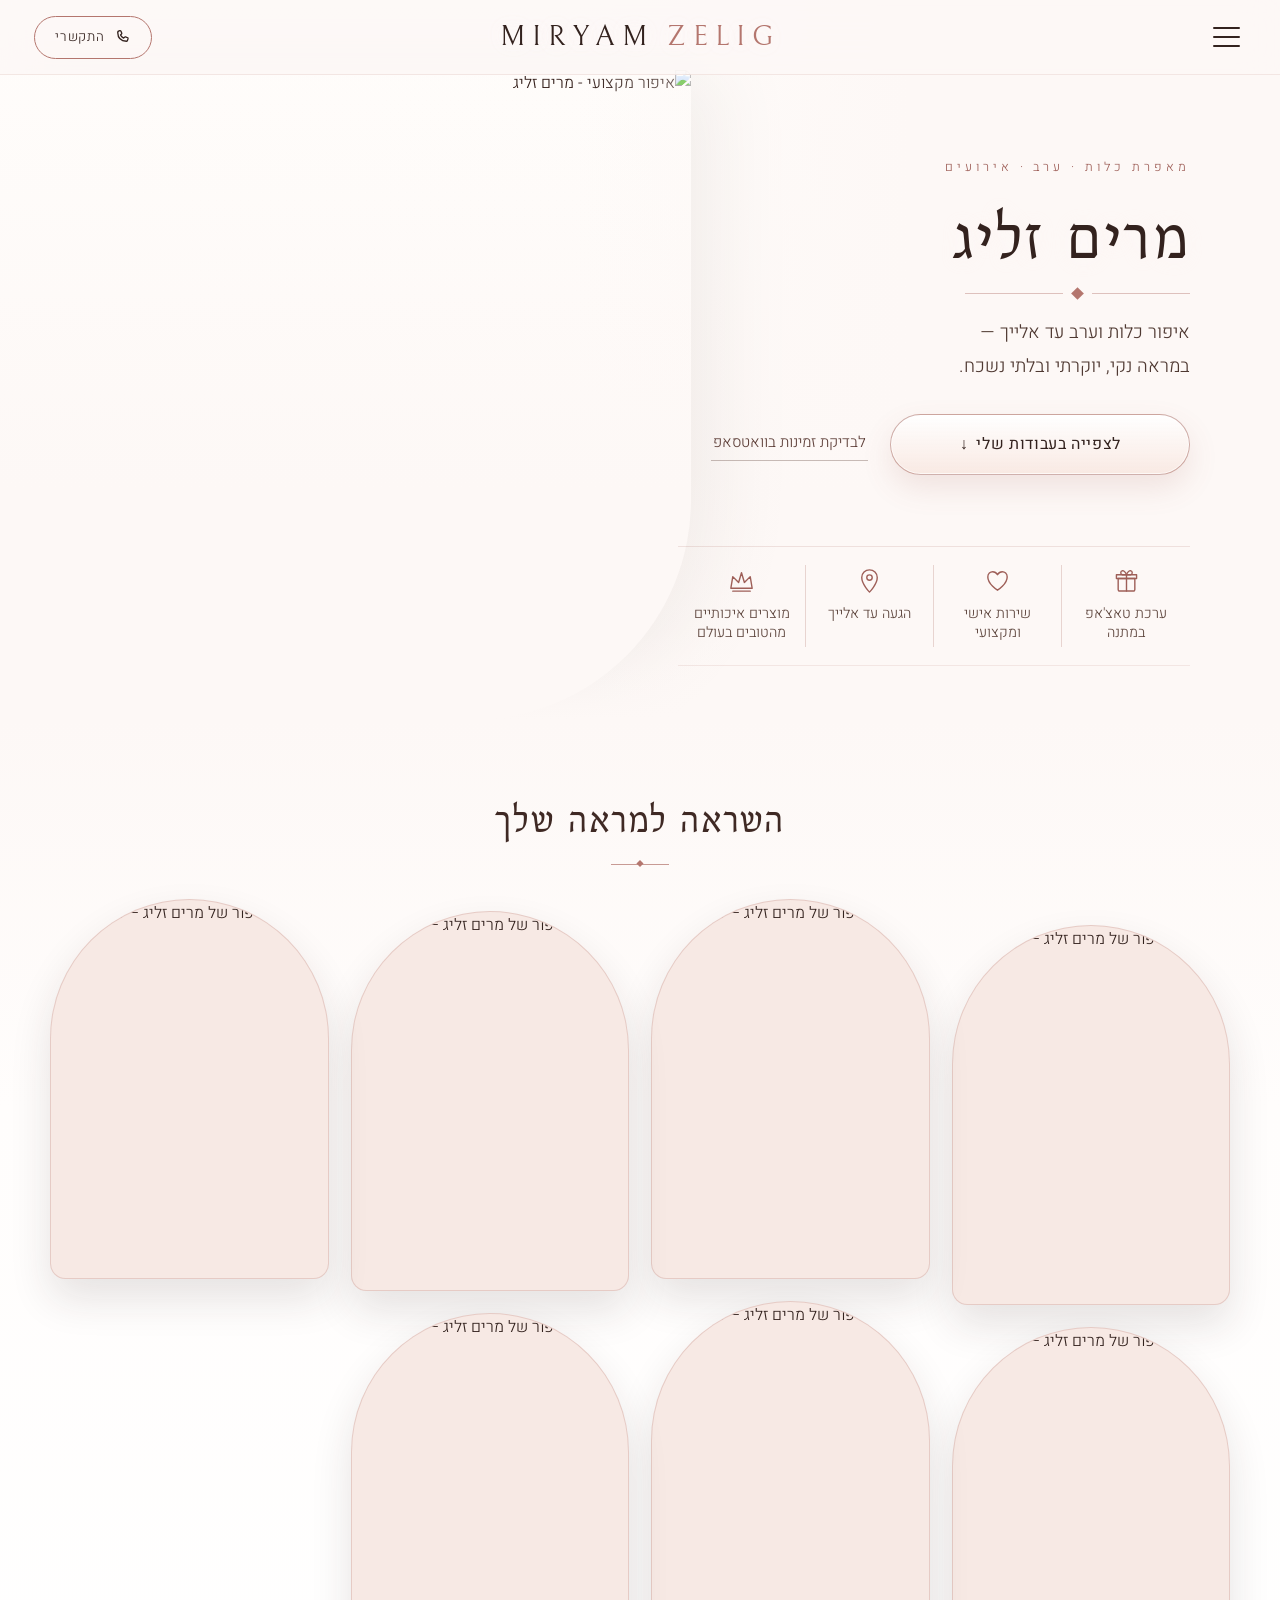
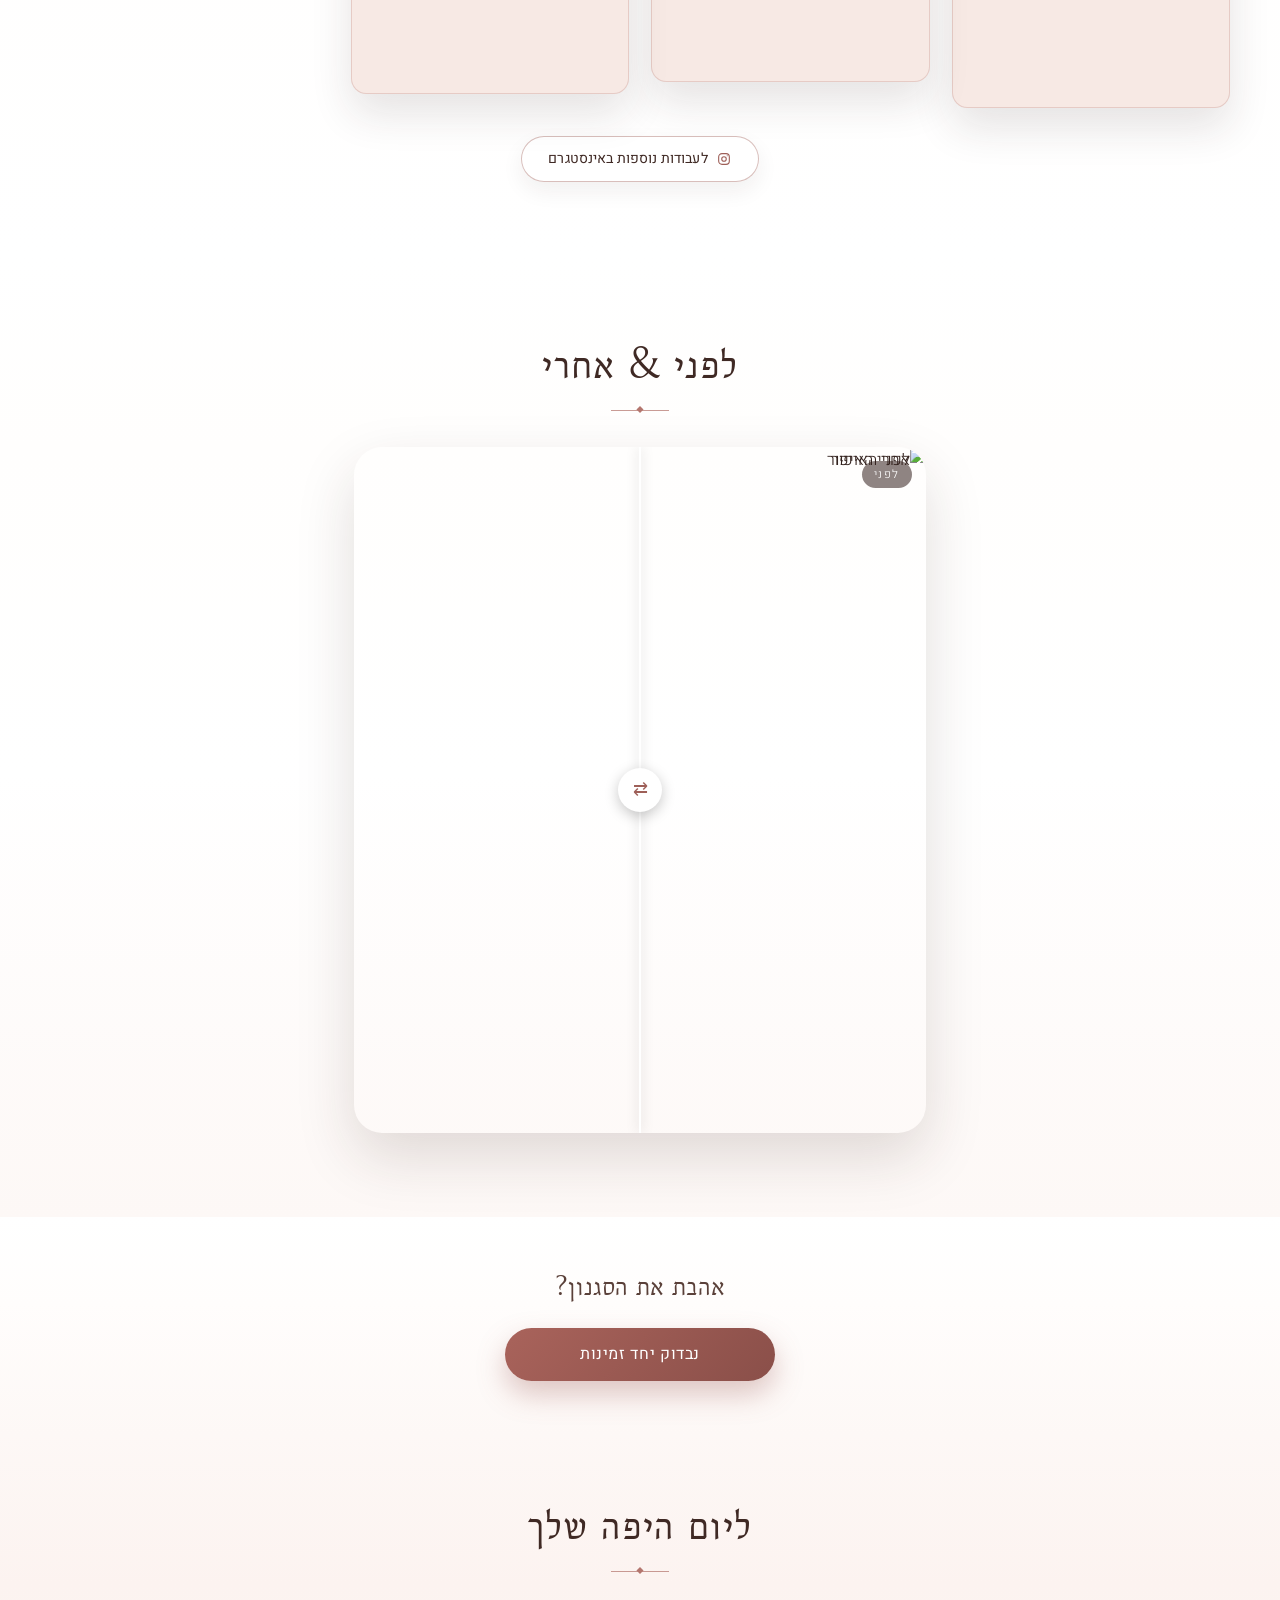
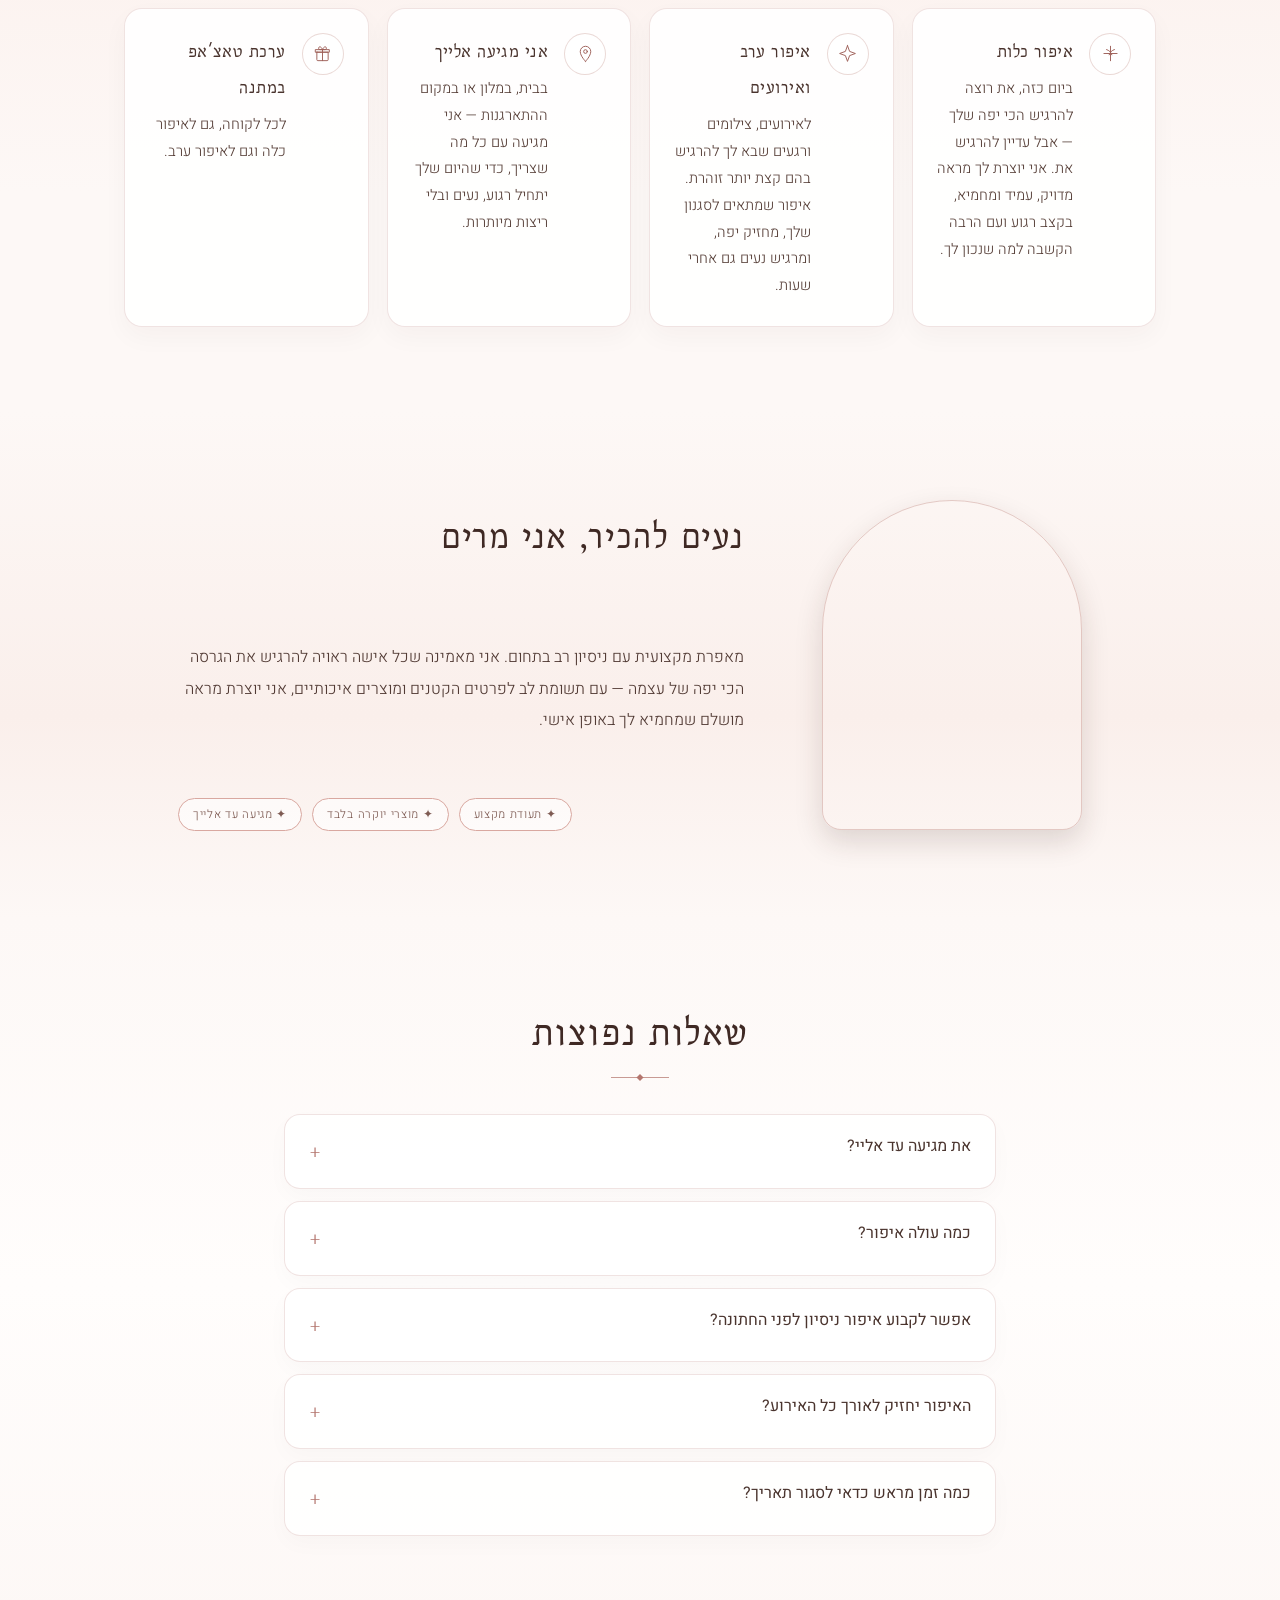
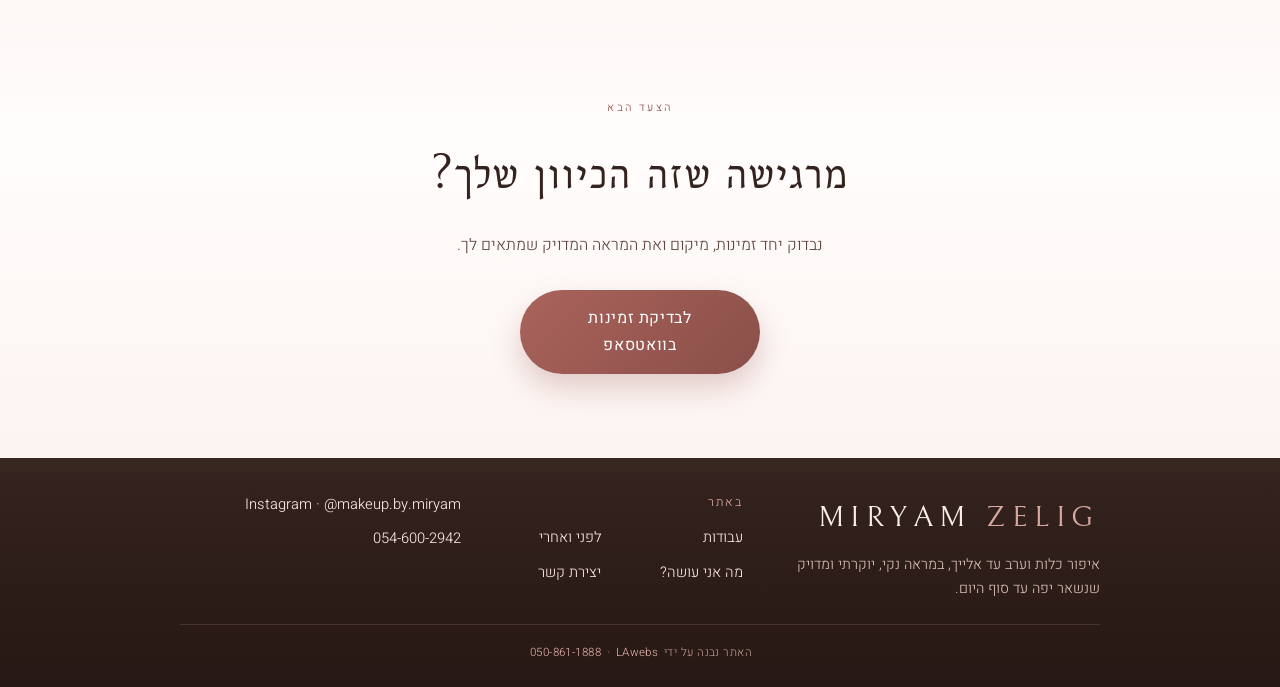
==== commit 2465bd9d: "Link LAwebs to lawebs.co.il; drop copyright and help lines Co-Authored-By: Claude Opus 5 <noreply@an" ====
--- a/index.html
+++ b/index.html
@@ -375,7 +375,7 @@
 }
 /* inline-block + padding מעלה את שטח ההקשה מ-17px לגובה תקני */
 .footer-bottom a{color:#D9A8A0;text-decoration:none;display:inline-block;padding:4px 2px}
-.footer-credit{margin-top:6px}
+.footer-credit{margin-top:0}
 
 /* ---------- אנימציות גילוי ---------- */
 .reveal{opacity:0;transform:translateY(22px);transition:opacity .7s ease,transform .7s ease}
@@ -1023,9 +1023,7 @@
   </div>
 
   <div class="footer-bottom">
-    <div dir="ltr" lang="en">MIRYAM ZELIG · © 2026</div>
-    <div>נשמח לעזור בכל קושי בשימוש באתר: <a href="tel:0546002942">054-600-2942</a></div>
-    <div class="footer-credit">האתר נבנה על ידי <a href="tel:0508611888"><span lang="en">LAwebs</span> · <span dir="ltr">050-861-1888</span></a></div>
+    <div class="footer-credit">האתר נבנה על ידי <a href="https://lawebs.co.il" target="_blank" rel="noopener"><span lang="en">LAwebs</span></a> · <a href="tel:0508611888"><span dir="ltr">050-861-1888</span></a></div>
   </div>
 </footer>
 
@@ -1121,6 +1119,47 @@
     method:'POST',credentials:'same-origin',keepalive:true,headers:{'Content-Type':'application/json'},
     body:JSON.stringify({event_id:randomId(),visitor_id:visitorId(),session_id:sessionId(),path:location.pathname,webdriver:navigator.webdriver===true})
   }).catch(()=>{});
+
+  /* אזורים חמים: עומק גלילה ואזורים שנלחצו. נשלח פעם אחת בעזיבת הדף,
+     בנפרד מאות הצפייה, כדי שביקור אחד לא ייספר פעמיים. */
+  const zoneOf=(el)=>{
+    const named=el.closest('[data-zone]');
+    if(named)return named.getAttribute('data-zone').slice(0,64);
+    const map=[['.sticky-cta','פס וואטסאפ קבוע'],['.hero-ctas .btn','כפתור ראשי בהירו'],
+      ['.hero-whatsapp-link','קישור וואטסאפ בהירו'],['.hero-trust','שורת יתרונות'],
+      ['.frame','תמונת גלריה'],['.insta-link','אינסטגרם'],['.ba','לפני ואחרי'],
+      ['.cta-mid .btn','קריאה לפעולה אמצע'],['.service','כרטיס שירות'],
+      ['.faq summary','שאלה נפוצה'],['.contact .btn','וואטסאפ ביצירת קשר'],
+      ['.about','אודות'],['.site-footer a','קישור בתחתית'],['.logo','לוגו']];
+    for(const [sel,label] of map){ if(el.closest(sel))return label; }
+    return '';
+  };
+  let maxDepth=0,started=Date.now(),sent=false;
+  const zones=new Map();
+  const depth=()=>{
+    const h=Math.max(0,document.documentElement.scrollHeight-innerHeight);
+    return h?Math.min(100,Math.round(scrollY/h*100)):100;
+  };
+  const trackDepth=()=>{const d=depth();if(d>maxDepth)maxDepth=d};
+  trackDepth();
+  addEventListener('scroll',trackDepth,{passive:true});
+  addEventListener('click',(e)=>{
+    const z=e.target instanceof Element?zoneOf(e.target):'';
+    if(z)zones.set(z,(zones.get(z)||0)+1);
+  },{passive:true,capture:true});
+  const flush=()=>{
+    if(sent)return;sent=true;
+    try{
+      navigator.sendBeacon('/.well-known/vee-visitor-signal',new Blob([JSON.stringify({
+        kind:'engagement',event_id:randomId(),visitor_id:visitorId(),session_id:sessionId(),
+        path:location.pathname,webdriver:navigator.webdriver===true,
+        scroll_depth:maxDepth,dwell_ms:Date.now()-started,viewport_width:innerWidth,
+        zones:[...zones].map(([zone,taps])=>({zone,taps}))
+      })],{type:'application/json'}));
+    }catch{}
+  };
+  addEventListener('pagehide',flush);
+  addEventListener('visibilitychange',()=>{if(document.visibilityState==='hidden')flush()});
 })();
 </script>
 </body>
